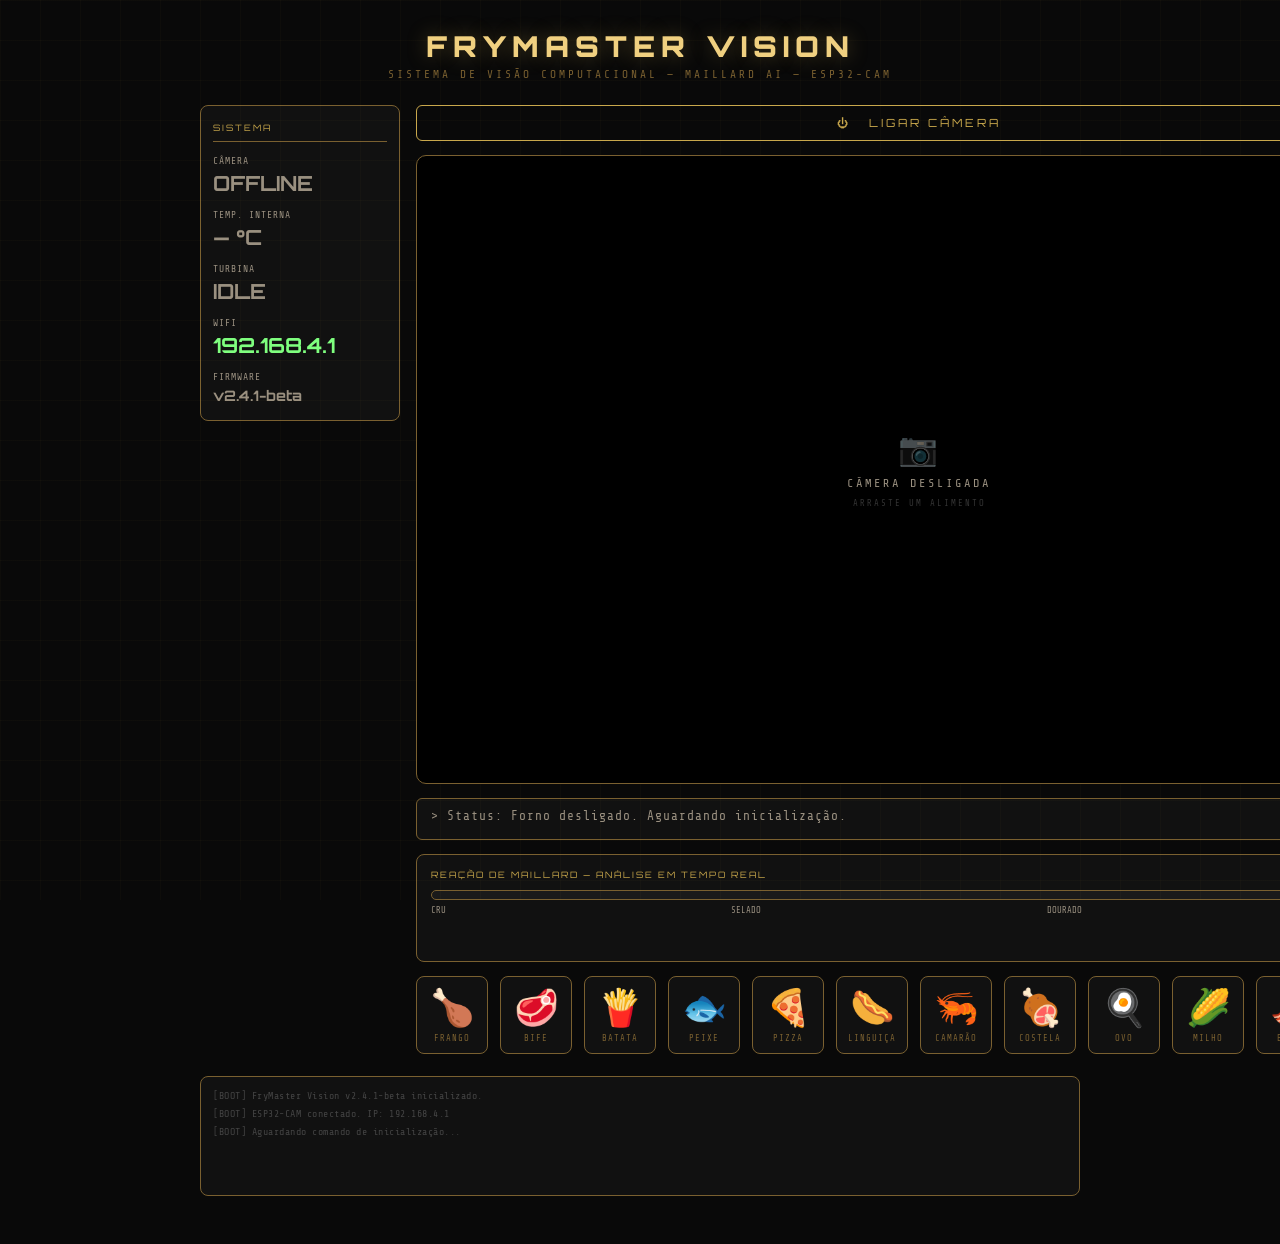
==== camera-ia/index.html @ 2f6c7a26 "First Commit" ====
<!DOCTYPE html>
<html lang="pt-BR">
<head>
  <meta charset="UTF-8">
  <meta name="viewport" content="width=device-width, initial-scale=1.0">
  <title>FryMaster Vision</title>
  <style>
    @import url('https://fonts.googleapis.com/css2?family=Share+Tech+Mono&family=Orbitron:wght@400;700;900&display=swap');

    :root {
      --black:     #090909;
      --black-2:   #111111;
      --black-3:   #1a1a1a;
      --gold:      #c9a84c;
      --gold-light:#f0d080;
      --gold-dim:  #7a6030;
      --white:     #f5f0e8;
      --white-dim: #9a9080;
      --glow:      rgba(201,168,76,0.35);
    }

    * { margin:0; padding:0; box-sizing:border-box; }

    body {
      background: var(--black);
      color: var(--white);
      font-family: 'Share Tech Mono', monospace;
      min-height: 100vh;
      display: flex;
      flex-direction: column;
      align-items: center;
      justify-content: flex-start;
      padding: 28px 20px 48px;
      overflow-y: auto;
      overflow-x: hidden;
    }

    /* subtle grid background */
    body::before {
      content:'';
      position:fixed; inset:0;
      background-image:
        linear-gradient(rgba(201,168,76,.03) 1px, transparent 1px),
        linear-gradient(90deg, rgba(201,168,76,.03) 1px, transparent 1px);
      background-size: 40px 40px;
      pointer-events:none;
    }

    /* ── HEADER ── */
    .header {
      text-align: center;
      margin-bottom: 24px;
    }
    .header h1 {
      font-family: 'Orbitron', sans-serif;
      font-size: 1.8rem;
      font-weight: 900;
      letter-spacing: 6px;
      color: var(--gold-light);
      text-shadow: 0 0 20px var(--glow);
    }
    .header p {
      font-size: .7rem;
      color: var(--gold-dim);
      letter-spacing: 3px;
      margin-top: 4px;
      text-transform: uppercase;
    }

    /* ── MAIN GRID ── */
    .dashboard {
      display: grid;
      grid-template-columns: 200px 1fr 200px;
      gap: 16px;
      width: 100%;
      max-width: 880px;
      align-items: start;
    }

    /* ── SIDE PANELS ── */
    .side-panel {
      background: var(--black-2);
      border: 1px solid var(--gold-dim);
      border-radius: 8px;
      padding: 16px 12px;
      display: flex;
      flex-direction: column;
      gap: 14px;
    }
    .panel-title {
      font-family: 'Orbitron', sans-serif;
      font-size: .55rem;
      letter-spacing: 2px;
      color: var(--gold);
      border-bottom: 1px solid var(--gold-dim);
      padding-bottom: 8px;
      text-transform: uppercase;
    }

    /* metric row */
    .metric {
      display: flex;
      flex-direction: column;
      gap: 4px;
    }
    .metric-label {
      font-size: .6rem;
      color: var(--white-dim);
      letter-spacing: 1px;
    }
    .metric-value {
      font-family: 'Orbitron', sans-serif;
      font-size: 1.3rem;
      font-weight: 700;
      color: var(--gold-light);
    }
    .metric-value.ok   { color: #7fff7f; }
    .metric-value.warn { color: var(--gold-light); }
    .metric-value.off  { color: var(--white-dim); }

    /* mini bar */
    .mini-bar-wrap {
      height: 4px;
      background: var(--black-3);
      border-radius: 2px;
      overflow: hidden;
    }
    .mini-bar {
      height: 100%;
      background: linear-gradient(90deg, var(--gold-dim), var(--gold-light));
      width: 0%;
      transition: width .5s ease;
    }

    /* ── CENTER COLUMN ── */
    .center-col {
      display: flex;
      flex-direction: column;
      gap: 14px;
    }

    /* Power button */
    #btn-power {
      font-family: 'Orbitron', sans-serif;
      font-size: .7rem;
      letter-spacing: 3px;
      padding: 10px 0;
      width: 100%;
      border: 1px solid var(--gold);
      background: transparent;
      color: var(--gold);
      border-radius: 6px;
      cursor: pointer;
      transition: .25s;
      text-transform: uppercase;
    }
    #btn-power:hover, #btn-power.on {
      background: var(--gold);
      color: var(--black);
      box-shadow: 0 0 18px var(--glow);
    }

    /* ── CAMERA ZONE ── */
    .camera-zone {
      width: 100%;
      aspect-ratio: 16/10;
      border: 1px solid var(--gold-dim);
      border-radius: 10px;
      position: relative;
      overflow: hidden;
      background: #000;
      cursor: default;
    }

    /* INTERIOR OVEN BG – pure CSS illustration */
    .oven-bg {
      position: absolute; inset: 0;
      background:
        /* warm glow from left lamp */
        radial-gradient(ellipse 30% 60% at 8% 50%, rgba(255,200,80,.18) 0%, transparent 70%),
        /* warm glow from right lamp */
        radial-gradient(ellipse 30% 60% at 92% 50%, rgba(255,200,80,.14) 0%, transparent 70%),
        /* ceiling glow */
        radial-gradient(ellipse 80% 40% at 50% 0%, rgba(180,140,60,.12) 0%, transparent 60%),
        /* main stainless gradient */
        linear-gradient(180deg,
          #2a2218 0%,
          #1e1a10 30%,
          #16130c 60%,
          #0e0c08 100%
        );
      opacity: 0;
      transition: opacity .6s ease;
    }
    .camera-zone.active .oven-bg { opacity: 1; }

    /* perforated back wall */
    .oven-wall {
      position: absolute; inset: 0;
      opacity: 0;
      transition: opacity .6s ease;
      background-image: radial-gradient(circle, rgba(201,168,76,.18) 1.5px, transparent 1.5px);
      background-size: 18px 18px;
      background-position: 9px 9px;
    }
    .camera-zone.active .oven-wall { opacity: 1; }

    /* side lamps */
    .lamp {
      position: absolute;
      top: 50%;
      transform: translateY(-50%);
      width: 14px;
      height: 50px;
      background: linear-gradient(180deg, #ffe070, #ffa020);
      border-radius: 3px;
      opacity: 0;
      transition: opacity .6s ease;
      box-shadow: 0 0 30px 10px rgba(255,180,40,.4);
    }
    .lamp.left  { left: 14px; }
    .lamp.right { right: 14px; }
    .camera-zone.active .lamp { opacity: 0.85; }

    /* ESP32-CAM module in top-right corner */
    .cam-module {
      position: absolute;
      top: 10px;
      right: 12px;
      width: 40px;
      height: 30px;
      background: linear-gradient(135deg, #888 0%, #ccc 40%, #999 100%);
      border-radius: 4px;
      opacity: 0;
      transition: opacity .6s ease;
      display: flex;
      align-items: center;
      justify-content: center;
      box-shadow: inset 0 1px 3px rgba(255,255,255,.3), 0 2px 8px rgba(0,0,0,.6);
    }
    .cam-module::before {
      /* camera lens */
      content:'';
      width: 14px; height: 14px;
      border-radius: 50%;
      background: radial-gradient(circle at 35% 35%, #2a2aff 0%, #000055 40%, #000 80%);
      box-shadow: 0 0 0 2px #555, 0 0 6px rgba(0,80,255,.5);
    }
    .cam-module::after {
      /* LED dot */
      content:'';
      position:absolute;
      top:4px; left:4px;
      width:4px; height:4px;
      border-radius:50%;
      background:#0f0;
      box-shadow: 0 0 4px #0f0;
      opacity: 0;
    }
    .camera-zone.active .cam-module { opacity: 1; }
    .camera-zone.active .cam-module::after { opacity: 1; animation: blink 1.4s ease-in-out infinite; }

    @keyframes blink { 0%,100%{opacity:1} 50%{opacity:.2} }

    /* food emoji dropped */
    .food-cooking {
      position: absolute;
      font-size: 64px;
      top: 50%; left: 50%;
      transform: translate(-50%, -50%);
      filter: drop-shadow(0 0 20px rgba(201,168,76,.6));
      animation: sizzle 2s ease-in-out infinite;
    }
    @keyframes sizzle {
      0%,100% { transform: translate(-50%,-50%) scale(1); }
      50%      { transform: translate(-50%,-52%) scale(1.04); }
    }

    /* scan line */
    .scan-line {
      position: absolute;
      width: 100%;
      height: 2px;
      background: linear-gradient(90deg, transparent, rgba(201,168,76,.7), transparent);
      top: 0;
      animation: scan 2.5s linear infinite;
      opacity: 0;
      transition: opacity .4s;
    }
    .camera-zone.active .scan-line { opacity: 1; }
    @keyframes scan { 0%{top:0} 100%{top:100%} }

    /* corner brackets */
    .corner { position:absolute; width:14px; height:14px; opacity:0; transition:opacity .4s; }
    .corner.tl { top:6px;    left:6px;   border-top:2px solid var(--gold); border-left:2px solid var(--gold); }
    .corner.tr { top:6px;    right:6px;  border-top:2px solid var(--gold); border-right:2px solid var(--gold); }
    .corner.bl { bottom:6px; left:6px;   border-bottom:2px solid var(--gold); border-left:2px solid var(--gold); }
    .corner.br { bottom:6px; right:6px;  border-bottom:2px solid var(--gold); border-right:2px solid var(--gold); }
    .camera-zone.active .corner { opacity:1; }

    /* OFF label */
    .cam-off-label {
      position:absolute; inset:0;
      display:flex; flex-direction:column;
      align-items:center; justify-content:center;
      gap:8px;
      color: var(--white-dim);
      font-size:.75rem;
      letter-spacing:3px;
      transition:opacity .4s;
    }
    .cam-off-label .icon { font-size:2rem; opacity:.4; }
    .camera-zone.active .cam-off-label { opacity:0; pointer-events:none; }

    /* drag-over highlight */
    .camera-zone.dragover { border-color: var(--gold-light); box-shadow: 0 0 20px var(--glow); }

    /* ── STATUS ── */
    .status-box {
      font-size: .8rem;
      letter-spacing: 1px;
      padding: 10px 14px;
      border: 1px solid var(--gold-dim);
      border-radius: 6px;
      background: var(--black-2);
      color: var(--white-dim);
      min-height: 42px;
      transition: color .3s;
    }

    /* ── MAILLARD BAR ── */
    .maillard-wrap {
      background: var(--black-2);
      border: 1px solid var(--gold-dim);
      border-radius: 8px;
      padding: 14px;
    }
    .maillard-title {
      font-family: 'Orbitron', sans-serif;
      font-size: .55rem;
      letter-spacing: 2px;
      color: var(--gold);
      margin-bottom: 10px;
      text-transform: uppercase;
    }
    .bar-track {
      height: 10px;
      background: var(--black-3);
      border-radius: 5px;
      overflow: hidden;
      border: 1px solid var(--gold-dim);
    }
    .bar-fill {
      height: 100%;
      width: 0%;
      border-radius: 5px;
      background: linear-gradient(90deg, #3a2a00, #c9a84c, #f0d080);
      transition: width .4s ease;
      box-shadow: 0 0 8px var(--glow);
    }
    .bar-labels {
      display: flex;
      justify-content: space-between;
      font-size: .55rem;
      color: var(--white-dim);
      margin-top: 5px;
    }
    .pct-display {
      text-align: right;
      font-family: 'Orbitron', sans-serif;
      font-size: 1.4rem;
      color: var(--gold-light);
      margin-top: 4px;
    }

    /* ── FOOD TRAY ── */
    .food-tray {
      display: flex;
      justify-content: flex-start;
      gap: 12px;
      overflow-x: auto;
      padding-bottom: 8px;
      scrollbar-width: thin;
      scrollbar-color: var(--gold-dim) var(--black-3);
    }
    .food-tray::-webkit-scrollbar { height: 4px; }
    .food-tray::-webkit-scrollbar-track { background: var(--black-3); }
    .food-tray::-webkit-scrollbar-thumb { background: var(--gold-dim); border-radius: 2px; }
    .food-item {
      font-size: 36px;
      cursor: grab;
      user-select: none;
      padding: 10px;
      border: 1px solid var(--gold-dim);
      border-radius: 8px;
      background: var(--black-2);
      transition: .2s;
      display: flex;
      flex-direction: column;
      align-items: center;
      gap: 4px;
      min-width: 72px;
      flex-shrink: 0;
    }
    .food-item:active { cursor: grabbing; }
    .food-item:hover {
      border-color: var(--gold);
      box-shadow: 0 0 12px var(--glow);
      transform: translateY(-3px);
    }
    .food-item span.tag {
      font-size: .55rem;
      color: var(--gold-dim);
      letter-spacing: 1px;
      text-transform: uppercase;
    }

    /* ── LOG ── */
    .log-box {
      background: var(--black-2);
      border: 1px solid var(--gold-dim);
      border-radius: 8px;
      padding: 12px;
      height: 120px;
      overflow-y: auto;
      display: flex;
      flex-direction: column;
      gap: 3px;
    }
    .log-box::-webkit-scrollbar { width:4px; }
    .log-box::-webkit-scrollbar-track { background: var(--black-3); }
    .log-box::-webkit-scrollbar-thumb { background: var(--gold-dim); border-radius:2px; }
    .log-line {
      font-size: .62rem;
      color: var(--white-dim);
      letter-spacing: .5px;
      line-height: 1.5;
    }
    .log-line.gold { color: var(--gold); }
    .log-line.green { color: #7fff7f; }
    .log-line.dim   { color: #444; }
  </style>
</head>
<body>

  <!-- HEADER -->
  <div class="header">
    <h1>FRYMASTER VISION</h1>
    <p>Sistema de Visão Computacional &mdash; Maillard AI &mdash; ESP32-CAM</p>
  </div>

  <!-- DASHBOARD -->
  <div class="dashboard">

    <!-- LEFT PANEL -->
    <div class="side-panel">
      <div class="panel-title">Sistema</div>

      <div class="metric">
        <div class="metric-label">CÂMERA</div>
        <div class="metric-value off" id="m-cam">OFFLINE</div>
      </div>

      <div class="metric">
        <div class="metric-label">TEMP. INTERNA</div>
        <div class="metric-value off" id="m-temp">— °C</div>
      </div>

      <div class="metric">
        <div class="metric-label">TURBINA</div>
        <div class="metric-value off" id="m-turb">IDLE</div>
      </div>

      <div class="metric">
        <div class="metric-label">WIFI</div>
        <div class="metric-value ok">192.168.4.1</div>
      </div>

      <div class="metric">
        <div class="metric-label">FIRMWARE</div>
        <div class="metric-value" style="font-size:.9rem;color:var(--white-dim);">v2.4.1-beta</div>
      </div>
    </div>

    <!-- CENTER -->
    <div class="center-col">

      <button id="btn-power">⏻ &nbsp; LIGAR CÂMERA</button>

      <!-- CAMERA ZONE -->
      <div class="camera-zone" id="camera-zone">
        <!-- oven interior layers -->
        <div class="oven-bg"></div>
        <div class="oven-wall"></div>
        <div class="lamp left"></div>
        <div class="lamp right"></div>
        <div class="cam-module"></div>

        <!-- corners -->
        <div class="corner tl"></div>
        <div class="corner tr"></div>
        <div class="corner bl"></div>
        <div class="corner br"></div>

        <div class="scan-line"></div>

        <div class="cam-off-label">
          <span class="icon">📷</span>
          <span>CÂMERA DESLIGADA</span>
          <span style="font-size:.55rem;color:#333;letter-spacing:2px;">ARRASTE UM ALIMENTO</span>
        </div>
      </div>

      <!-- STATUS -->
      <div class="status-box" id="status-box">
        &gt; Status: Forno desligado. Aguardando inicialização.
      </div>

      <!-- MAILLARD BAR -->
      <div class="maillard-wrap">
        <div class="maillard-title">Reação de Maillard — Análise em Tempo Real</div>
        <div class="bar-track"><div class="bar-fill" id="bar-fill"></div></div>
        <div class="bar-labels">
          <span>CRU</span><span>SELADO</span><span>DOURADO</span><span>PERFEITO</span>
        </div>
        <div class="pct-display"><span id="pct-val">0</span>%</div>
      </div>

      <!-- FOOD TRAY -->
      <div class="food-tray">
        <div class="food-item" draggable="true" data-name="Frango" data-time="8">
          🍗<span class="tag">Frango</span>
        </div>
        <div class="food-item" draggable="true" data-name="Bife" data-time="10">
          🥩<span class="tag">Bife</span>
        </div>
        <div class="food-item" draggable="true" data-name="Batata Frita" data-time="6">
          🍟<span class="tag">Batata</span>
        </div>
        <div class="food-item" draggable="true" data-name="Peixe" data-time="7">
          🐟<span class="tag">Peixe</span>
        </div>
        <div class="food-item" draggable="true" data-name="Pizza" data-time="5">
          🍕<span class="tag">Pizza</span>
        </div>
        <div class="food-item" draggable="true" data-name="Linguiça" data-time="9">
          🌭<span class="tag">Linguiça</span>
        </div>
        <div class="food-item" draggable="true" data-name="Camarão" data-time="5">
          🦐<span class="tag">Camarão</span>
        </div>
        <div class="food-item" draggable="true" data-name="Costela" data-time="12">
          🍖<span class="tag">Costela</span>
        </div>
        <div class="food-item" draggable="true" data-name="Ovo" data-time="4">
          🍳<span class="tag">Ovo</span>
        </div>
        <div class="food-item" draggable="true" data-name="Milho" data-time="7">
          🌽<span class="tag">Milho</span>
        </div>
        <div class="food-item" draggable="true" data-name="Bacon" data-time="5">
          🥓<span class="tag">Bacon</span>
        </div>
        <div class="food-item" draggable="true" data-name="Hambúrguer" data-time="8">
          🍔<span class="tag">Hambúrguer</span>
        </div>
      </div>

    </div>

    <!-- RIGHT PANEL -->
    <div class="side-panel">
      <div class="panel-title">Análise IA</div>

      <div class="metric">
        <div class="metric-label">ALIMENTO</div>
        <div class="metric-value off" id="m-food">—</div>
      </div>

      <div class="metric">
        <div class="metric-label">CONFIANÇA</div>
        <div class="metric-value off" id="m-conf">—</div>
        <div class="mini-bar-wrap"><div class="mini-bar" id="conf-bar"></div></div>
      </div>

      <div class="metric">
        <div class="metric-label">COR SUPERFICIAL</div>
        <div class="metric-value off" id="m-cor">—</div>
      </div>

      <div class="metric">
        <div class="metric-label">TEMPO RESTANTE</div>
        <div class="metric-value off" id="m-time">—</div>
      </div>

      <div class="metric">
        <div class="metric-label">FRAME RATE</div>
        <div class="metric-value off" id="m-fps">— FPS</div>
      </div>
    </div>

  </div>

  <!-- LOG -->
  <div style="width:100%;max-width:880px;margin-top:14px;">
    <div class="log-box" id="log-box">
      <div class="log-line dim">[BOOT] FryMaster Vision v2.4.1-beta inicializado.</div>
      <div class="log-line dim">[BOOT] ESP32-CAM conectado. IP: 192.168.4.1</div>
      <div class="log-line dim">[BOOT] Aguardando comando de inicialização...</div>
    </div>
  </div>

  <script>
    /* ── ELEMENTS ── */
    const btnPower   = document.getElementById('btn-power');
    const cameraZone = document.getElementById('camera-zone');
    const statusBox  = document.getElementById('status-box');
    const barFill    = document.getElementById('bar-fill');
    const pctVal     = document.getElementById('pct-val');
    const logBox     = document.getElementById('log-box');

    const mCam  = document.getElementById('m-cam');
    const mTemp = document.getElementById('m-temp');
    const mTurb = document.getElementById('m-turb');
    const mFood = document.getElementById('m-food');
    const mConf = document.getElementById('m-conf');
    const mCor  = document.getElementById('m-cor');
    const mTime = document.getElementById('m-time');
    const mFps  = document.getElementById('m-fps');
    const confBar = document.getElementById('conf-bar');

    /* ── STATE ── */
    let cameraOn = false;
    let cooking  = false;
    let cookTimer = null;
    let fpsInterval = null;

    /* ── LOG HELPER ── */
    function log(msg, cls = '') {
      const d = new Date();
      const ts = d.toTimeString().slice(0,8);
      const el = document.createElement('div');
      el.className = 'log-line ' + cls;
      el.textContent = `[${ts}] ${msg}`;
      logBox.appendChild(el);
      logBox.scrollTop = logBox.scrollHeight;
    }

    /* ── POWER ── */
    btnPower.addEventListener('click', () => {
      cameraOn = !cameraOn;

      if (cameraOn) {
        btnPower.textContent = '⏻   DESLIGAR CÂMERA';
        btnPower.classList.add('on');
        cameraZone.classList.add('active');

        statusBox.style.color = '#c9a84c';
        statusBox.textContent = '> Câmera inicializada. Arraste um alimento para a área de visão.';

        // Metrics
        mCam.textContent = 'ONLINE'; mCam.className = 'metric-value ok';
        mTemp.textContent = '-- °C'; mTemp.className = 'metric-value warn';
        mTurb.textContent = 'STANDBY'; mTurb.className = 'metric-value warn';
        mFps.textContent  = '30 FPS'; mFps.className  = 'metric-value ok';

        // Simulate temp rising
        let t = 22;
        const tempRise = setInterval(() => {
          t += Math.round(Math.random()*12 + 5);
          if (t >= 200) { t = 200; clearInterval(tempRise); }
          mTemp.textContent = t + ' °C';
        }, 400);

        // fps flicker
        fpsInterval = setInterval(() => {
          mFps.textContent = (28 + Math.floor(Math.random()*4)) + ' FPS';
        }, 800);

        log('Câmera LIGADA. Inicializando sensor de imagem...', 'gold');
        log('Turbina em standby. Aguardando alimento.', '');

      } else {
        resetAll();
        log('Sistema desligado pelo usuário.', 'dim');
      }
    });

    /* ── RESET ── */
    function resetAll() {
      if (cookTimer) { clearInterval(cookTimer); cookTimer = null; }
      if (fpsInterval) { clearInterval(fpsInterval); fpsInterval = null; }
      cooking = false;

      cameraOn = false;
      btnPower.textContent = '⏻   LIGAR CÂMERA';
      btnPower.classList.remove('on');
      cameraZone.classList.remove('active');

      // strip any cooking emoji but preserve inner structure elements
      const foodEl = cameraZone.querySelector('.food-cooking');
      if (foodEl) foodEl.remove();

      statusBox.style.color = '#9a9080';
      statusBox.textContent = '> Status: Forno desligado. Aguardando inicialização.';

      barFill.style.width = '0%';
      pctVal.textContent = '0';

      [mCam,mTemp,mTurb,mFood,mConf,mCor,mTime,mFps].forEach(el => {
        el.className = 'metric-value off';
      });
      mCam.textContent  = 'OFFLINE';
      mTemp.textContent = '— °C';
      mTurb.textContent = 'IDLE';
      mFood.textContent = '—';
      mConf.textContent = '—';
      mCor.textContent  = '—';
      mTime.textContent = '—';
      mFps.textContent  = '— FPS';
      confBar.style.width = '0%';
    }

    /* ── DRAG ── */
    document.querySelectorAll('.food-item').forEach(item => {
      item.addEventListener('dragstart', e => {
        e.dataTransfer.setData('foodName',  item.dataset.name);
        e.dataTransfer.setData('foodEmoji', item.textContent.trim().slice(0,2));
        e.dataTransfer.setData('foodTime',  item.dataset.time);
      });
    });

    cameraZone.addEventListener('dragover', e => {
      e.preventDefault();
      if (cameraOn) cameraZone.classList.add('dragover');
    });

    cameraZone.addEventListener('dragleave', () => {
      cameraZone.classList.remove('dragover');
    });

    cameraZone.addEventListener('drop', e => {
      e.preventDefault();
      cameraZone.classList.remove('dragover');

      if (!cameraOn) { log('ERRO: Câmera desligada.', ''); return; }
      if (cooking)   { log('AVISO: Cozimento já em andamento.', 'gold'); return; }

      const nome  = e.dataTransfer.getData('foodName');
      const emoji = e.dataTransfer.getData('foodEmoji');
      const tempo = parseInt(e.dataTransfer.getData('foodTime')) || 8;

      iniciarCozimento(nome, emoji, tempo);
    });

    /* ── COZIMENTO ── */
    function iniciarCozimento(nome, emoji, tempoTotal) {
      cooking = true;

      // Show emoji over oven bg
      const oldFood = cameraZone.querySelector('.food-cooking');
      if (oldFood) oldFood.remove();
      const foodEl = document.createElement('span');
      foodEl.className = 'food-cooking';
      foodEl.textContent = emoji;
      cameraZone.appendChild(foodEl);

      // Metrics
      const confianca = 92 + Math.floor(Math.random()*7);
      mFood.textContent = nome; mFood.className = 'metric-value warn';
      mConf.textContent = confianca + '%'; mConf.className = 'metric-value warn';
      confBar.style.width = confianca + '%';
      mTurb.textContent = 'MÁXIMA'; mTurb.className = 'metric-value ok';
      mCor.textContent  = 'CRU'; mCor.className = 'metric-value';
      mTime.textContent = tempoTotal + 's'; mTime.className = 'metric-value warn';

      statusBox.style.color = '#f0d080';
      statusBox.textContent = `> [IA] ${nome} detectado (${confianca}% conf.). Iniciando análise de Maillard...`;

      log(`Alimento identificado: ${nome} — confiança ${confianca}%`, 'gold');
      log(`Turbina: MÁXIMA. Iniciando cozimento por ${tempoTotal}s.`, '');

      let tick = 0;

      const STAGES = [
        { pct: 20,  cor: 'CRU',      label: 'Superfície fria. Sem reação detectada.' },
        { pct: 45,  cor: 'AQUECENDO', label: 'Temperatura superficial subindo. Início de desidratação.' },
        { pct: 65,  cor: 'SELADO',   label: 'Selagem ativa. Compostos de Maillard se formando.' },
        { pct: 82,  cor: 'DOURADO',  label: 'Douramento avançado. Polímeros de cor intensificando.' },
        { pct: 95,  cor: 'PERFEITO', label: 'Maillard máximo. Ponto de parada iminente.' },
        { pct: 100, cor: '✅ PONTO', label: `${nome} pronto! Maillard perfeito atingido.` },
      ];

      cookTimer = setInterval(() => {
        tick++;
        const pct = Math.round((tick / tempoTotal) * 100);
        barFill.style.width = pct + '%';
        pctVal.textContent = pct;

        const restante = tempoTotal - tick;
        mTime.textContent = restante + 's';

        // find stage
        const stage = STAGES.find(s => pct <= s.pct) || STAGES[STAGES.length - 1];
        mCor.textContent = stage.cor;

        // color transitions
        if (pct < 30)       barFill.style.background = 'linear-gradient(90deg,#3a2a00,#8a6020)';
        else if (pct < 60)  barFill.style.background = 'linear-gradient(90deg,#3a2a00,#c9a84c)';
        else if (pct < 85)  barFill.style.background = 'linear-gradient(90deg,#8a6020,#f0d080)';
        else                barFill.style.background = 'linear-gradient(90deg,#c9a84c,#fff8dc)';

        statusBox.textContent = `> [MAILLARD ${pct}%] ${stage.label}`;

        // log at stage triggers
        if ([20,45,65,82,95,100].includes(pct)) {
          log(`Maillard ${pct}% — ${stage.label}`, pct === 100 ? 'green' : 'gold');
        }

        if (tick >= tempoTotal) {
          clearInterval(cookTimer);
          cooking = false;

          statusBox.style.color = '#7fff7f';
          statusBox.textContent = `> ✅ ${nome} pronto! Desligando turbina. Maillard perfeito.`;
          mTurb.textContent = 'DESLIGADA'; mTurb.className = 'metric-value ok';
          mTime.textContent = '0s';
          pctVal.textContent = '100';

          log('Turbina desligada. Aguardando próximo alimento.', 'green');
        }

      }, 1000);
    }
  </script>

</body>
</html>
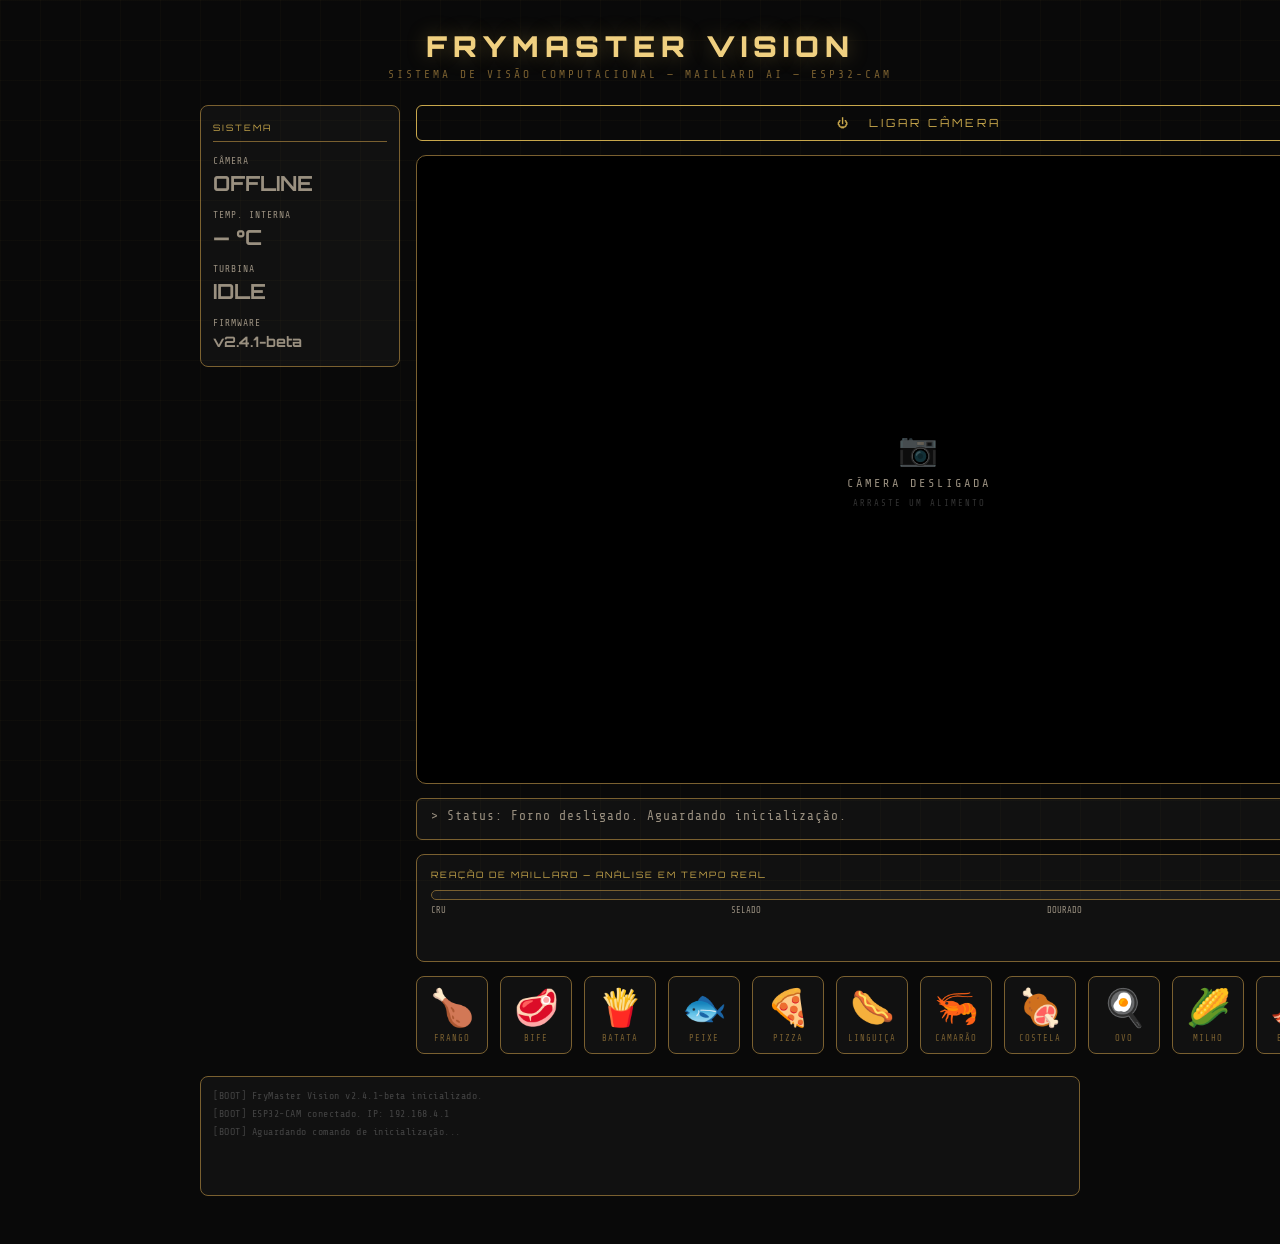
==== commit bc596b57: "fix: remove const fps" ====
--- a/camera-ia/index.html
+++ b/camera-ia/index.html
@@ -4,445 +4,9 @@
   <meta charset="UTF-8">
   <meta name="viewport" content="width=device-width, initial-scale=1.0">
   <title>FryMaster Vision</title>
-  <style>
-    @import url('https://fonts.googleapis.com/css2?family=Share+Tech+Mono&family=Orbitron:wght@400;700;900&display=swap');
-
-    :root {
-      --black:     #090909;
-      --black-2:   #111111;
-      --black-3:   #1a1a1a;
-      --gold:      #c9a84c;
-      --gold-light:#f0d080;
-      --gold-dim:  #7a6030;
-      --white:     #f5f0e8;
-      --white-dim: #9a9080;
-      --glow:      rgba(201,168,76,0.35);
-    }
-
-    * { margin:0; padding:0; box-sizing:border-box; }
-
-    body {
-      background: var(--black);
-      color: var(--white);
-      font-family: 'Share Tech Mono', monospace;
-      min-height: 100vh;
-      display: flex;
-      flex-direction: column;
-      align-items: center;
-      justify-content: flex-start;
-      padding: 28px 20px 48px;
-      overflow-y: auto;
-      overflow-x: hidden;
-    }
-
-    /* subtle grid background */
-    body::before {
-      content:'';
-      position:fixed; inset:0;
-      background-image:
-        linear-gradient(rgba(201,168,76,.03) 1px, transparent 1px),
-        linear-gradient(90deg, rgba(201,168,76,.03) 1px, transparent 1px);
-      background-size: 40px 40px;
-      pointer-events:none;
-    }
-
-    /* ── HEADER ── */
-    .header {
-      text-align: center;
-      margin-bottom: 24px;
-    }
-    .header h1 {
-      font-family: 'Orbitron', sans-serif;
-      font-size: 1.8rem;
-      font-weight: 900;
-      letter-spacing: 6px;
-      color: var(--gold-light);
-      text-shadow: 0 0 20px var(--glow);
-    }
-    .header p {
-      font-size: .7rem;
-      color: var(--gold-dim);
-      letter-spacing: 3px;
-      margin-top: 4px;
-      text-transform: uppercase;
-    }
-
-    /* ── MAIN GRID ── */
-    .dashboard {
-      display: grid;
-      grid-template-columns: 200px 1fr 200px;
-      gap: 16px;
-      width: 100%;
-      max-width: 880px;
-      align-items: start;
-    }
-
-    /* ── SIDE PANELS ── */
-    .side-panel {
-      background: var(--black-2);
-      border: 1px solid var(--gold-dim);
-      border-radius: 8px;
-      padding: 16px 12px;
-      display: flex;
-      flex-direction: column;
-      gap: 14px;
-    }
-    .panel-title {
-      font-family: 'Orbitron', sans-serif;
-      font-size: .55rem;
-      letter-spacing: 2px;
-      color: var(--gold);
-      border-bottom: 1px solid var(--gold-dim);
-      padding-bottom: 8px;
-      text-transform: uppercase;
-    }
-
-    /* metric row */
-    .metric {
-      display: flex;
-      flex-direction: column;
-      gap: 4px;
-    }
-    .metric-label {
-      font-size: .6rem;
-      color: var(--white-dim);
-      letter-spacing: 1px;
-    }
-    .metric-value {
-      font-family: 'Orbitron', sans-serif;
-      font-size: 1.3rem;
-      font-weight: 700;
-      color: var(--gold-light);
-    }
-    .metric-value.ok   { color: #7fff7f; }
-    .metric-value.warn { color: var(--gold-light); }
-    .metric-value.off  { color: var(--white-dim); }
-
-    /* mini bar */
-    .mini-bar-wrap {
-      height: 4px;
-      background: var(--black-3);
-      border-radius: 2px;
-      overflow: hidden;
-    }
-    .mini-bar {
-      height: 100%;
-      background: linear-gradient(90deg, var(--gold-dim), var(--gold-light));
-      width: 0%;
-      transition: width .5s ease;
-    }
-
-    /* ── CENTER COLUMN ── */
-    .center-col {
-      display: flex;
-      flex-direction: column;
-      gap: 14px;
-    }
-
-    /* Power button */
-    #btn-power {
-      font-family: 'Orbitron', sans-serif;
-      font-size: .7rem;
-      letter-spacing: 3px;
-      padding: 10px 0;
-      width: 100%;
-      border: 1px solid var(--gold);
-      background: transparent;
-      color: var(--gold);
-      border-radius: 6px;
-      cursor: pointer;
-      transition: .25s;
-      text-transform: uppercase;
-    }
-    #btn-power:hover, #btn-power.on {
-      background: var(--gold);
-      color: var(--black);
-      box-shadow: 0 0 18px var(--glow);
-    }
-
-    /* ── CAMERA ZONE ── */
-    .camera-zone {
-      width: 100%;
-      aspect-ratio: 16/10;
-      border: 1px solid var(--gold-dim);
-      border-radius: 10px;
-      position: relative;
-      overflow: hidden;
-      background: #000;
-      cursor: default;
-    }
-
-    /* INTERIOR OVEN BG – pure CSS illustration */
-    .oven-bg {
-      position: absolute; inset: 0;
-      background:
-        /* warm glow from left lamp */
-        radial-gradient(ellipse 30% 60% at 8% 50%, rgba(255,200,80,.18) 0%, transparent 70%),
-        /* warm glow from right lamp */
-        radial-gradient(ellipse 30% 60% at 92% 50%, rgba(255,200,80,.14) 0%, transparent 70%),
-        /* ceiling glow */
-        radial-gradient(ellipse 80% 40% at 50% 0%, rgba(180,140,60,.12) 0%, transparent 60%),
-        /* main stainless gradient */
-        linear-gradient(180deg,
-          #2a2218 0%,
-          #1e1a10 30%,
-          #16130c 60%,
-          #0e0c08 100%
-        );
-      opacity: 0;
-      transition: opacity .6s ease;
-    }
-    .camera-zone.active .oven-bg { opacity: 1; }
-
-    /* perforated back wall */
-    .oven-wall {
-      position: absolute; inset: 0;
-      opacity: 0;
-      transition: opacity .6s ease;
-      background-image: radial-gradient(circle, rgba(201,168,76,.18) 1.5px, transparent 1.5px);
-      background-size: 18px 18px;
-      background-position: 9px 9px;
-    }
-    .camera-zone.active .oven-wall { opacity: 1; }
-
-    /* side lamps */
-    .lamp {
-      position: absolute;
-      top: 50%;
-      transform: translateY(-50%);
-      width: 14px;
-      height: 50px;
-      background: linear-gradient(180deg, #ffe070, #ffa020);
-      border-radius: 3px;
-      opacity: 0;
-      transition: opacity .6s ease;
-      box-shadow: 0 0 30px 10px rgba(255,180,40,.4);
-    }
-    .lamp.left  { left: 14px; }
-    .lamp.right { right: 14px; }
-    .camera-zone.active .lamp { opacity: 0.85; }
-
-    /* ESP32-CAM module in top-right corner */
-    .cam-module {
-      position: absolute;
-      top: 10px;
-      right: 12px;
-      width: 40px;
-      height: 30px;
-      background: linear-gradient(135deg, #888 0%, #ccc 40%, #999 100%);
-      border-radius: 4px;
-      opacity: 0;
-      transition: opacity .6s ease;
-      display: flex;
-      align-items: center;
-      justify-content: center;
-      box-shadow: inset 0 1px 3px rgba(255,255,255,.3), 0 2px 8px rgba(0,0,0,.6);
-    }
-    .cam-module::before {
-      /* camera lens */
-      content:'';
-      width: 14px; height: 14px;
-      border-radius: 50%;
-      background: radial-gradient(circle at 35% 35%, #2a2aff 0%, #000055 40%, #000 80%);
-      box-shadow: 0 0 0 2px #555, 0 0 6px rgba(0,80,255,.5);
-    }
-    .cam-module::after {
-      /* LED dot */
-      content:'';
-      position:absolute;
-      top:4px; left:4px;
-      width:4px; height:4px;
-      border-radius:50%;
-      background:#0f0;
-      box-shadow: 0 0 4px #0f0;
-      opacity: 0;
-    }
-    .camera-zone.active .cam-module { opacity: 1; }
-    .camera-zone.active .cam-module::after { opacity: 1; animation: blink 1.4s ease-in-out infinite; }
-
-    @keyframes blink { 0%,100%{opacity:1} 50%{opacity:.2} }
-
-    /* food emoji dropped */
-    .food-cooking {
-      position: absolute;
-      font-size: 64px;
-      top: 50%; left: 50%;
-      transform: translate(-50%, -50%);
-      filter: drop-shadow(0 0 20px rgba(201,168,76,.6));
-      animation: sizzle 2s ease-in-out infinite;
-    }
-    @keyframes sizzle {
-      0%,100% { transform: translate(-50%,-50%) scale(1); }
-      50%      { transform: translate(-50%,-52%) scale(1.04); }
-    }
-
-    /* scan line */
-    .scan-line {
-      position: absolute;
-      width: 100%;
-      height: 2px;
-      background: linear-gradient(90deg, transparent, rgba(201,168,76,.7), transparent);
-      top: 0;
-      animation: scan 2.5s linear infinite;
-      opacity: 0;
-      transition: opacity .4s;
-    }
-    .camera-zone.active .scan-line { opacity: 1; }
-    @keyframes scan { 0%{top:0} 100%{top:100%} }
-
-    /* corner brackets */
-    .corner { position:absolute; width:14px; height:14px; opacity:0; transition:opacity .4s; }
-    .corner.tl { top:6px;    left:6px;   border-top:2px solid var(--gold); border-left:2px solid var(--gold); }
-    .corner.tr { top:6px;    right:6px;  border-top:2px solid var(--gold); border-right:2px solid var(--gold); }
-    .corner.bl { bottom:6px; left:6px;   border-bottom:2px solid var(--gold); border-left:2px solid var(--gold); }
-    .corner.br { bottom:6px; right:6px;  border-bottom:2px solid var(--gold); border-right:2px solid var(--gold); }
-    .camera-zone.active .corner { opacity:1; }
-
-    /* OFF label */
-    .cam-off-label {
-      position:absolute; inset:0;
-      display:flex; flex-direction:column;
-      align-items:center; justify-content:center;
-      gap:8px;
-      color: var(--white-dim);
-      font-size:.75rem;
-      letter-spacing:3px;
-      transition:opacity .4s;
-    }
-    .cam-off-label .icon { font-size:2rem; opacity:.4; }
-    .camera-zone.active .cam-off-label { opacity:0; pointer-events:none; }
-
-    /* drag-over highlight */
-    .camera-zone.dragover { border-color: var(--gold-light); box-shadow: 0 0 20px var(--glow); }
-
-    /* ── STATUS ── */
-    .status-box {
-      font-size: .8rem;
-      letter-spacing: 1px;
-      padding: 10px 14px;
-      border: 1px solid var(--gold-dim);
-      border-radius: 6px;
-      background: var(--black-2);
-      color: var(--white-dim);
-      min-height: 42px;
-      transition: color .3s;
-    }
-
-    /* ── MAILLARD BAR ── */
-    .maillard-wrap {
-      background: var(--black-2);
-      border: 1px solid var(--gold-dim);
-      border-radius: 8px;
-      padding: 14px;
-    }
-    .maillard-title {
-      font-family: 'Orbitron', sans-serif;
-      font-size: .55rem;
-      letter-spacing: 2px;
-      color: var(--gold);
-      margin-bottom: 10px;
-      text-transform: uppercase;
-    }
-    .bar-track {
-      height: 10px;
-      background: var(--black-3);
-      border-radius: 5px;
-      overflow: hidden;
-      border: 1px solid var(--gold-dim);
-    }
-    .bar-fill {
-      height: 100%;
-      width: 0%;
-      border-radius: 5px;
-      background: linear-gradient(90deg, #3a2a00, #c9a84c, #f0d080);
-      transition: width .4s ease;
-      box-shadow: 0 0 8px var(--glow);
-    }
-    .bar-labels {
-      display: flex;
-      justify-content: space-between;
-      font-size: .55rem;
-      color: var(--white-dim);
-      margin-top: 5px;
-    }
-    .pct-display {
-      text-align: right;
-      font-family: 'Orbitron', sans-serif;
-      font-size: 1.4rem;
-      color: var(--gold-light);
-      margin-top: 4px;
-    }
-
-    /* ── FOOD TRAY ── */
-    .food-tray {
-      display: flex;
-      justify-content: flex-start;
-      gap: 12px;
-      overflow-x: auto;
-      padding-bottom: 8px;
-      scrollbar-width: thin;
-      scrollbar-color: var(--gold-dim) var(--black-3);
-    }
-    .food-tray::-webkit-scrollbar { height: 4px; }
-    .food-tray::-webkit-scrollbar-track { background: var(--black-3); }
-    .food-tray::-webkit-scrollbar-thumb { background: var(--gold-dim); border-radius: 2px; }
-    .food-item {
-      font-size: 36px;
-      cursor: grab;
-      user-select: none;
-      padding: 10px;
-      border: 1px solid var(--gold-dim);
-      border-radius: 8px;
-      background: var(--black-2);
-      transition: .2s;
-      display: flex;
-      flex-direction: column;
-      align-items: center;
-      gap: 4px;
-      min-width: 72px;
-      flex-shrink: 0;
-    }
-    .food-item:active { cursor: grabbing; }
-    .food-item:hover {
-      border-color: var(--gold);
-      box-shadow: 0 0 12px var(--glow);
-      transform: translateY(-3px);
-    }
-    .food-item span.tag {
-      font-size: .55rem;
-      color: var(--gold-dim);
-      letter-spacing: 1px;
-      text-transform: uppercase;
-    }
-
-    /* ── LOG ── */
-    .log-box {
-      background: var(--black-2);
-      border: 1px solid var(--gold-dim);
-      border-radius: 8px;
-      padding: 12px;
-      height: 120px;
-      overflow-y: auto;
-      display: flex;
-      flex-direction: column;
-      gap: 3px;
-    }
-    .log-box::-webkit-scrollbar { width:4px; }
-    .log-box::-webkit-scrollbar-track { background: var(--black-3); }
-    .log-box::-webkit-scrollbar-thumb { background: var(--gold-dim); border-radius:2px; }
-    .log-line {
-      font-size: .62rem;
-      color: var(--white-dim);
-      letter-spacing: .5px;
-      line-height: 1.5;
-    }
-    .log-line.gold { color: var(--gold); }
-    .log-line.green { color: #7fff7f; }
-    .log-line.dim   { color: #444; }
-  </style>
+  <link rel="stylesheet" href="style.css">
 </head>
 <body>
-
   <!-- HEADER -->
   <div class="header">
     <h1>FRYMASTER VISION</h1>
@@ -469,11 +33,6 @@
       <div class="metric">
         <div class="metric-label">TURBINA</div>
         <div class="metric-value off" id="m-turb">IDLE</div>
-      </div>
-
-      <div class="metric">
-        <div class="metric-label">WIFI</div>
-        <div class="metric-value ok">192.168.4.1</div>
       </div>
 
       <div class="metric">
@@ -592,11 +151,6 @@
         <div class="metric-label">TEMPO RESTANTE</div>
         <div class="metric-value off" id="m-time">—</div>
       </div>
-
-      <div class="metric">
-        <div class="metric-label">FRAME RATE</div>
-        <div class="metric-value off" id="m-fps">— FPS</div>
-      </div>
     </div>
 
   </div>
@@ -610,229 +164,6 @@
     </div>
   </div>
 
-  <script>
-    /* ── ELEMENTS ── */
-    const btnPower   = document.getElementById('btn-power');
-    const cameraZone = document.getElementById('camera-zone');
-    const statusBox  = document.getElementById('status-box');
-    const barFill    = document.getElementById('bar-fill');
-    const pctVal     = document.getElementById('pct-val');
-    const logBox     = document.getElementById('log-box');
-
-    const mCam  = document.getElementById('m-cam');
-    const mTemp = document.getElementById('m-temp');
-    const mTurb = document.getElementById('m-turb');
-    const mFood = document.getElementById('m-food');
-    const mConf = document.getElementById('m-conf');
-    const mCor  = document.getElementById('m-cor');
-    const mTime = document.getElementById('m-time');
-    const mFps  = document.getElementById('m-fps');
-    const confBar = document.getElementById('conf-bar');
-
-    /* ── STATE ── */
-    let cameraOn = false;
-    let cooking  = false;
-    let cookTimer = null;
-    let fpsInterval = null;
-
-    /* ── LOG HELPER ── */
-    function log(msg, cls = '') {
-      const d = new Date();
-      const ts = d.toTimeString().slice(0,8);
-      const el = document.createElement('div');
-      el.className = 'log-line ' + cls;
-      el.textContent = `[${ts}] ${msg}`;
-      logBox.appendChild(el);
-      logBox.scrollTop = logBox.scrollHeight;
-    }
-
-    /* ── POWER ── */
-    btnPower.addEventListener('click', () => {
-      cameraOn = !cameraOn;
-
-      if (cameraOn) {
-        btnPower.textContent = '⏻   DESLIGAR CÂMERA';
-        btnPower.classList.add('on');
-        cameraZone.classList.add('active');
-
-        statusBox.style.color = '#c9a84c';
-        statusBox.textContent = '> Câmera inicializada. Arraste um alimento para a área de visão.';
-
-        // Metrics
-        mCam.textContent = 'ONLINE'; mCam.className = 'metric-value ok';
-        mTemp.textContent = '-- °C'; mTemp.className = 'metric-value warn';
-        mTurb.textContent = 'STANDBY'; mTurb.className = 'metric-value warn';
-        mFps.textContent  = '30 FPS'; mFps.className  = 'metric-value ok';
-
-        // Simulate temp rising
-        let t = 22;
-        const tempRise = setInterval(() => {
-          t += Math.round(Math.random()*12 + 5);
-          if (t >= 200) { t = 200; clearInterval(tempRise); }
-          mTemp.textContent = t + ' °C';
-        }, 400);
-
-        // fps flicker
-        fpsInterval = setInterval(() => {
-          mFps.textContent = (28 + Math.floor(Math.random()*4)) + ' FPS';
-        }, 800);
-
-        log('Câmera LIGADA. Inicializando sensor de imagem...', 'gold');
-        log('Turbina em standby. Aguardando alimento.', '');
-
-      } else {
-        resetAll();
-        log('Sistema desligado pelo usuário.', 'dim');
-      }
-    });
-
-    /* ── RESET ── */
-    function resetAll() {
-      if (cookTimer) { clearInterval(cookTimer); cookTimer = null; }
-      if (fpsInterval) { clearInterval(fpsInterval); fpsInterval = null; }
-      cooking = false;
-
-      cameraOn = false;
-      btnPower.textContent = '⏻   LIGAR CÂMERA';
-      btnPower.classList.remove('on');
-      cameraZone.classList.remove('active');
-
-      // strip any cooking emoji but preserve inner structure elements
-      const foodEl = cameraZone.querySelector('.food-cooking');
-      if (foodEl) foodEl.remove();
-
-      statusBox.style.color = '#9a9080';
-      statusBox.textContent = '> Status: Forno desligado. Aguardando inicialização.';
-
-      barFill.style.width = '0%';
-      pctVal.textContent = '0';
-
-      [mCam,mTemp,mTurb,mFood,mConf,mCor,mTime,mFps].forEach(el => {
-        el.className = 'metric-value off';
-      });
-      mCam.textContent  = 'OFFLINE';
-      mTemp.textContent = '— °C';
-      mTurb.textContent = 'IDLE';
-      mFood.textContent = '—';
-      mConf.textContent = '—';
-      mCor.textContent  = '—';
-      mTime.textContent = '—';
-      mFps.textContent  = '— FPS';
-      confBar.style.width = '0%';
-    }
-
-    /* ── DRAG ── */
-    document.querySelectorAll('.food-item').forEach(item => {
-      item.addEventListener('dragstart', e => {
-        e.dataTransfer.setData('foodName',  item.dataset.name);
-        e.dataTransfer.setData('foodEmoji', item.textContent.trim().slice(0,2));
-        e.dataTransfer.setData('foodTime',  item.dataset.time);
-      });
-    });
-
-    cameraZone.addEventListener('dragover', e => {
-      e.preventDefault();
-      if (cameraOn) cameraZone.classList.add('dragover');
-    });
-
-    cameraZone.addEventListener('dragleave', () => {
-      cameraZone.classList.remove('dragover');
-    });
-
-    cameraZone.addEventListener('drop', e => {
-      e.preventDefault();
-      cameraZone.classList.remove('dragover');
-
-      if (!cameraOn) { log('ERRO: Câmera desligada.', ''); return; }
-      if (cooking)   { log('AVISO: Cozimento já em andamento.', 'gold'); return; }
-
-      const nome  = e.dataTransfer.getData('foodName');
-      const emoji = e.dataTransfer.getData('foodEmoji');
-      const tempo = parseInt(e.dataTransfer.getData('foodTime')) || 8;
-
-      iniciarCozimento(nome, emoji, tempo);
-    });
-
-    /* ── COZIMENTO ── */
-    function iniciarCozimento(nome, emoji, tempoTotal) {
-      cooking = true;
-
-      // Show emoji over oven bg
-      const oldFood = cameraZone.querySelector('.food-cooking');
-      if (oldFood) oldFood.remove();
-      const foodEl = document.createElement('span');
-      foodEl.className = 'food-cooking';
-      foodEl.textContent = emoji;
-      cameraZone.appendChild(foodEl);
-
-      // Metrics
-      const confianca = 92 + Math.floor(Math.random()*7);
-      mFood.textContent = nome; mFood.className = 'metric-value warn';
-      mConf.textContent = confianca + '%'; mConf.className = 'metric-value warn';
-      confBar.style.width = confianca + '%';
-      mTurb.textContent = 'MÁXIMA'; mTurb.className = 'metric-value ok';
-      mCor.textContent  = 'CRU'; mCor.className = 'metric-value';
-      mTime.textContent = tempoTotal + 's'; mTime.className = 'metric-value warn';
-
-      statusBox.style.color = '#f0d080';
-      statusBox.textContent = `> [IA] ${nome} detectado (${confianca}% conf.). Iniciando análise de Maillard...`;
-
-      log(`Alimento identificado: ${nome} — confiança ${confianca}%`, 'gold');
-      log(`Turbina: MÁXIMA. Iniciando cozimento por ${tempoTotal}s.`, '');
-
-      let tick = 0;
-
-      const STAGES = [
-        { pct: 20,  cor: 'CRU',      label: 'Superfície fria. Sem reação detectada.' },
-        { pct: 45,  cor: 'AQUECENDO', label: 'Temperatura superficial subindo. Início de desidratação.' },
-        { pct: 65,  cor: 'SELADO',   label: 'Selagem ativa. Compostos de Maillard se formando.' },
-        { pct: 82,  cor: 'DOURADO',  label: 'Douramento avançado. Polímeros de cor intensificando.' },
-        { pct: 95,  cor: 'PERFEITO', label: 'Maillard máximo. Ponto de parada iminente.' },
-        { pct: 100, cor: '✅ PONTO', label: `${nome} pronto! Maillard perfeito atingido.` },
-      ];
-
-      cookTimer = setInterval(() => {
-        tick++;
-        const pct = Math.round((tick / tempoTotal) * 100);
-        barFill.style.width = pct + '%';
-        pctVal.textContent = pct;
-
-        const restante = tempoTotal - tick;
-        mTime.textContent = restante + 's';
-
-        // find stage
-        const stage = STAGES.find(s => pct <= s.pct) || STAGES[STAGES.length - 1];
-        mCor.textContent = stage.cor;
-
-        // color transitions
-        if (pct < 30)       barFill.style.background = 'linear-gradient(90deg,#3a2a00,#8a6020)';
-        else if (pct < 60)  barFill.style.background = 'linear-gradient(90deg,#3a2a00,#c9a84c)';
-        else if (pct < 85)  barFill.style.background = 'linear-gradient(90deg,#8a6020,#f0d080)';
-        else                barFill.style.background = 'linear-gradient(90deg,#c9a84c,#fff8dc)';
-
-        statusBox.textContent = `> [MAILLARD ${pct}%] ${stage.label}`;
-
-        // log at stage triggers
-        if ([20,45,65,82,95,100].includes(pct)) {
-          log(`Maillard ${pct}% — ${stage.label}`, pct === 100 ? 'green' : 'gold');
-        }
-
-        if (tick >= tempoTotal) {
-          clearInterval(cookTimer);
-          cooking = false;
-
-          statusBox.style.color = '#7fff7f';
-          statusBox.textContent = `> ✅ ${nome} pronto! Desligando turbina. Maillard perfeito.`;
-          mTurb.textContent = 'DESLIGADA'; mTurb.className = 'metric-value ok';
-          mTime.textContent = '0s';
-          pctVal.textContent = '100';
-
-          log('Turbina desligada. Aguardando próximo alimento.', 'green');
-        }
-
-      }, 1000);
-    }
-  </script>
-
+  <script src="script.js"></script>
 </body>
 </html>
--- a/camera-ia/style.css
+++ b/camera-ia/style.css
@@ -0,0 +1,434 @@
+@import url('https://fonts.googleapis.com/css2?family=Share+Tech+Mono&family=Orbitron:wght@400;700;900&display=swap');
+
+    :root {
+      --black:     #090909;
+      --black-2:   #111111;
+      --black-3:   #1a1a1a;
+      --gold:      #c9a84c;
+      --gold-light:#f0d080;
+      --gold-dim:  #7a6030;
+      --white:     #f5f0e8;
+      --white-dim: #9a9080;
+      --glow:      rgba(201,168,76,0.35);
+    }
+
+    * { margin:0; padding:0; box-sizing:border-box; }
+
+    body {
+      background: var(--black);
+      color: var(--white);
+      font-family: 'Share Tech Mono', monospace;
+      min-height: 100vh;
+      display: flex;
+      flex-direction: column;
+      align-items: center;
+      justify-content: flex-start;
+      padding: 28px 20px 48px;
+      overflow-y: auto;
+      overflow-x: hidden;
+    }
+
+    /* subtle grid background */
+    body::before {
+      content:'';
+      position:fixed; inset:0;
+      background-image:
+        linear-gradient(rgba(201,168,76,.03) 1px, transparent 1px),
+        linear-gradient(90deg, rgba(201,168,76,.03) 1px, transparent 1px);
+      background-size: 40px 40px;
+      pointer-events:none;
+    }
+
+    /* ── HEADER ── */
+    .header {
+      text-align: center;
+      margin-bottom: 24px;
+    }
+    .header h1 {
+      font-family: 'Orbitron', sans-serif;
+      font-size: 1.8rem;
+      font-weight: 900;
+      letter-spacing: 6px;
+      color: var(--gold-light);
+      text-shadow: 0 0 20px var(--glow);
+    }
+    .header p {
+      font-size: .7rem;
+      color: var(--gold-dim);
+      letter-spacing: 3px;
+      margin-top: 4px;
+      text-transform: uppercase;
+    }
+
+    /* ── MAIN GRID ── */
+    .dashboard {
+      display: grid;
+      grid-template-columns: 200px 1fr 200px;
+      gap: 16px;
+      width: 100%;
+      max-width: 880px;
+      align-items: start;
+    }
+
+    /* ── SIDE PANELS ── */
+    .side-panel {
+      background: var(--black-2);
+      border: 1px solid var(--gold-dim);
+      border-radius: 8px;
+      padding: 16px 12px;
+      display: flex;
+      flex-direction: column;
+      gap: 14px;
+    }
+    .panel-title {
+      font-family: 'Orbitron', sans-serif;
+      font-size: .55rem;
+      letter-spacing: 2px;
+      color: var(--gold);
+      border-bottom: 1px solid var(--gold-dim);
+      padding-bottom: 8px;
+      text-transform: uppercase;
+    }
+
+    /* metric row */
+    .metric {
+      display: flex;
+      flex-direction: column;
+      gap: 4px;
+    }
+    .metric-label {
+      font-size: .6rem;
+      color: var(--white-dim);
+      letter-spacing: 1px;
+    }
+    .metric-value {
+      font-family: 'Orbitron', sans-serif;
+      font-size: 1.3rem;
+      font-weight: 700;
+      color: var(--gold-light);
+    }
+    .metric-value.ok   { color: #7fff7f; }
+    .metric-value.warn { color: var(--gold-light); }
+    .metric-value.off  { color: var(--white-dim); }
+
+    /* mini bar */
+    .mini-bar-wrap {
+      height: 4px;
+      background: var(--black-3);
+      border-radius: 2px;
+      overflow: hidden;
+    }
+    .mini-bar {
+      height: 100%;
+      background: linear-gradient(90deg, var(--gold-dim), var(--gold-light));
+      width: 0%;
+      transition: width .5s ease;
+    }
+
+    /* ── CENTER COLUMN ── */
+    .center-col {
+      display: flex;
+      flex-direction: column;
+      gap: 14px;
+    }
+
+    /* Power button */
+    #btn-power {
+      font-family: 'Orbitron', sans-serif;
+      font-size: .7rem;
+      letter-spacing: 3px;
+      padding: 10px 0;
+      width: 100%;
+      border: 1px solid var(--gold);
+      background: transparent;
+      color: var(--gold);
+      border-radius: 6px;
+      cursor: pointer;
+      transition: .25s;
+      text-transform: uppercase;
+    }
+    #btn-power:hover, #btn-power.on {
+      background: var(--gold);
+      color: var(--black);
+      box-shadow: 0 0 18px var(--glow);
+    }
+
+    /* ── CAMERA ZONE ── */
+    .camera-zone {
+      width: 100%;
+      aspect-ratio: 16/10;
+      border: 1px solid var(--gold-dim);
+      border-radius: 10px;
+      position: relative;
+      overflow: hidden;
+      background: #000;
+      cursor: default;
+    }
+
+    /* INTERIOR OVEN BG – pure CSS illustration */
+    .oven-bg {
+      position: absolute; inset: 0;
+      background:
+        /* warm glow from left lamp */
+        radial-gradient(ellipse 30% 60% at 8% 50%, rgba(255,200,80,.18) 0%, transparent 70%),
+        /* warm glow from right lamp */
+        radial-gradient(ellipse 30% 60% at 92% 50%, rgba(255,200,80,.14) 0%, transparent 70%),
+        /* ceiling glow */
+        radial-gradient(ellipse 80% 40% at 50% 0%, rgba(180,140,60,.12) 0%, transparent 60%),
+        /* main stainless gradient */
+        linear-gradient(180deg,
+          #2a2218 0%,
+          #1e1a10 30%,
+          #16130c 60%,
+          #0e0c08 100%
+        );
+      opacity: 0;
+      transition: opacity .6s ease;
+    }
+    .camera-zone.active .oven-bg { opacity: 1; }
+
+    /* perforated back wall */
+    .oven-wall {
+      position: absolute; inset: 0;
+      opacity: 0;
+      transition: opacity .6s ease;
+      background-image: radial-gradient(circle, rgba(201,168,76,.18) 1.5px, transparent 1.5px);
+      background-size: 18px 18px;
+      background-position: 9px 9px;
+    }
+    .camera-zone.active .oven-wall { opacity: 1; }
+
+    /* side lamps */
+    .lamp {
+      position: absolute;
+      top: 50%;
+      transform: translateY(-50%);
+      width: 14px;
+      height: 50px;
+      background: linear-gradient(180deg, #ffe070, #ffa020);
+      border-radius: 3px;
+      opacity: 0;
+      transition: opacity .6s ease;
+      box-shadow: 0 0 30px 10px rgba(255,180,40,.4);
+    }
+    .lamp.left  { left: 14px; }
+    .lamp.right { right: 14px; }
+    .camera-zone.active .lamp { opacity: 0.85; }
+
+    /* ESP32-CAM module in top-right corner */
+    .cam-module {
+      position: absolute;
+      top: 10px;
+      right: 12px;
+      width: 40px;
+      height: 30px;
+      background: linear-gradient(135deg, #888 0%, #ccc 40%, #999 100%);
+      border-radius: 4px;
+      opacity: 0;
+      transition: opacity .6s ease;
+      display: flex;
+      align-items: center;
+      justify-content: center;
+      box-shadow: inset 0 1px 3px rgba(255,255,255,.3), 0 2px 8px rgba(0,0,0,.6);
+    }
+    .cam-module::before {
+      /* camera lens */
+      content:'';
+      width: 14px; height: 14px;
+      border-radius: 50%;
+      background: radial-gradient(circle at 35% 35%, #2a2aff 0%, #000055 40%, #000 80%);
+      box-shadow: 0 0 0 2px #555, 0 0 6px rgba(0,80,255,.5);
+    }
+    .cam-module::after {
+      /* LED dot */
+      content:'';
+      position:absolute;
+      top:4px; left:4px;
+      width:4px; height:4px;
+      border-radius:50%;
+      background:#0f0;
+      box-shadow: 0 0 4px #0f0;
+      opacity: 0;
+    }
+    .camera-zone.active .cam-module { opacity: 1; }
+    .camera-zone.active .cam-module::after { opacity: 1; animation: blink 1.4s ease-in-out infinite; }
+
+    @keyframes blink { 0%,100%{opacity:1} 50%{opacity:.2} }
+
+    /* food emoji dropped */
+    .food-cooking {
+      position: absolute;
+      font-size: 64px;
+      top: 50%; left: 50%;
+      transform: translate(-50%, -50%);
+      filter: drop-shadow(0 0 20px rgba(201,168,76,.6));
+      animation: sizzle 2s ease-in-out infinite;
+    }
+    @keyframes sizzle {
+      0%,100% { transform: translate(-50%,-50%) scale(1); }
+      50%      { transform: translate(-50%,-52%) scale(1.04); }
+    }
+
+    /* scan line */
+    .scan-line {
+      position: absolute;
+      width: 100%;
+      height: 2px;
+      background: linear-gradient(90deg, transparent, rgba(201,168,76,.7), transparent);
+      top: 0;
+      animation: scan 2.5s linear infinite;
+      opacity: 0;
+      transition: opacity .4s;
+    }
+    .camera-zone.active .scan-line { opacity: 1; }
+    @keyframes scan { 0%{top:0} 100%{top:100%} }
+
+    /* corner brackets */
+    .corner { position:absolute; width:14px; height:14px; opacity:0; transition:opacity .4s; }
+    .corner.tl { top:6px;    left:6px;   border-top:2px solid var(--gold); border-left:2px solid var(--gold); }
+    .corner.tr { top:6px;    right:6px;  border-top:2px solid var(--gold); border-right:2px solid var(--gold); }
+    .corner.bl { bottom:6px; left:6px;   border-bottom:2px solid var(--gold); border-left:2px solid var(--gold); }
+    .corner.br { bottom:6px; right:6px;  border-bottom:2px solid var(--gold); border-right:2px solid var(--gold); }
+    .camera-zone.active .corner { opacity:1; }
+
+    /* OFF label */
+    .cam-off-label {
+      position:absolute; inset:0;
+      display:flex; flex-direction:column;
+      align-items:center; justify-content:center;
+      gap:8px;
+      color: var(--white-dim);
+      font-size:.75rem;
+      letter-spacing:3px;
+      transition:opacity .4s;
+    }
+    .cam-off-label .icon { font-size:2rem; opacity:.4; }
+    .camera-zone.active .cam-off-label { opacity:0; pointer-events:none; }
+
+    /* drag-over highlight */
+    .camera-zone.dragover { border-color: var(--gold-light); box-shadow: 0 0 20px var(--glow); }
+
+    /* ── STATUS ── */
+    .status-box {
+      font-size: .8rem;
+      letter-spacing: 1px;
+      padding: 10px 14px;
+      border: 1px solid var(--gold-dim);
+      border-radius: 6px;
+      background: var(--black-2);
+      color: var(--white-dim);
+      min-height: 42px;
+      transition: color .3s;
+    }
+
+    /* ── MAILLARD BAR ── */
+    .maillard-wrap {
+      background: var(--black-2);
+      border: 1px solid var(--gold-dim);
+      border-radius: 8px;
+      padding: 14px;
+    }
+    .maillard-title {
+      font-family: 'Orbitron', sans-serif;
+      font-size: .55rem;
+      letter-spacing: 2px;
+      color: var(--gold);
+      margin-bottom: 10px;
+      text-transform: uppercase;
+    }
+    .bar-track {
+      height: 10px;
+      background: var(--black-3);
+      border-radius: 5px;
+      overflow: hidden;
+      border: 1px solid var(--gold-dim);
+    }
+    .bar-fill {
+      height: 100%;
+      width: 0%;
+      border-radius: 5px;
+      background: linear-gradient(90deg, #3a2a00, #c9a84c, #f0d080);
+      transition: width .4s ease;
+      box-shadow: 0 0 8px var(--glow);
+    }
+    .bar-labels {
+      display: flex;
+      justify-content: space-between;
+      font-size: .55rem;
+      color: var(--white-dim);
+      margin-top: 5px;
+    }
+    .pct-display {
+      text-align: right;
+      font-family: 'Orbitron', sans-serif;
+      font-size: 1.4rem;
+      color: var(--gold-light);
+      margin-top: 4px;
+    }
+
+    /* ── FOOD TRAY ── */
+    .food-tray {
+      display: flex;
+      justify-content: flex-start;
+      gap: 12px;
+      overflow-x: auto;
+      padding-bottom: 8px;
+      scrollbar-width: thin;
+      scrollbar-color: var(--gold-dim) var(--black-3);
+    }
+    .food-tray::-webkit-scrollbar { height: 4px; }
+    .food-tray::-webkit-scrollbar-track { background: var(--black-3); }
+    .food-tray::-webkit-scrollbar-thumb { background: var(--gold-dim); border-radius: 2px; }
+    .food-item {
+      font-size: 36px;
+      cursor: grab;
+      user-select: none;
+      padding: 10px;
+      border: 1px solid var(--gold-dim);
+      border-radius: 8px;
+      background: var(--black-2);
+      transition: .2s;
+      display: flex;
+      flex-direction: column;
+      align-items: center;
+      gap: 4px;
+      min-width: 72px;
+      flex-shrink: 0;
+    }
+    .food-item:active { cursor: grabbing; }
+    .food-item:hover {
+      border-color: var(--gold);
+      box-shadow: 0 0 12px var(--glow);
+      transform: translateY(-3px);
+    }
+    .food-item span.tag {
+      font-size: .55rem;
+      color: var(--gold-dim);
+      letter-spacing: 1px;
+      text-transform: uppercase;
+    }
+
+    /* ── LOG ── */
+    .log-box {
+      background: var(--black-2);
+      border: 1px solid var(--gold-dim);
+      border-radius: 8px;
+      padding: 12px;
+      height: 120px;
+      overflow-y: auto;
+      display: flex;
+      flex-direction: column;
+      gap: 3px;
+    }
+    .log-box::-webkit-scrollbar { width:4px; }
+    .log-box::-webkit-scrollbar-track { background: var(--black-3); }
+    .log-box::-webkit-scrollbar-thumb { background: var(--gold-dim); border-radius:2px; }
+    .log-line {
+      font-size: .62rem;
+      color: var(--white-dim);
+      letter-spacing: .5px;
+      line-height: 1.5;
+    }
+    .log-line.gold { color: var(--gold); }
+    .log-line.green { color: #7fff7f; }
+    .log-line.dim   { color: #444; }
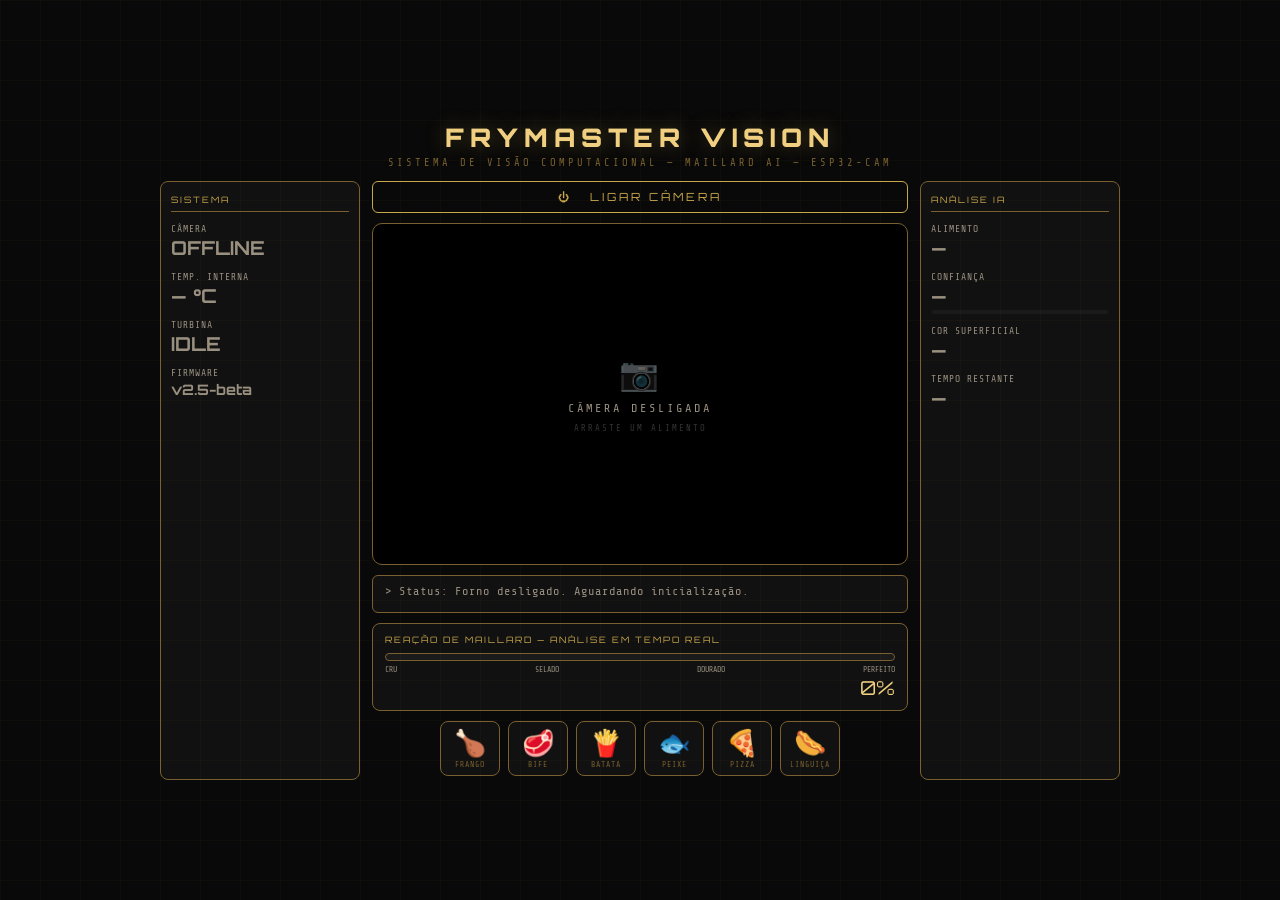
==== commit bda78026: "Merge branch 'main' of https://github.com/igormunczeski-netizen/FryMaster" ====
--- a/camera-ia/index.html
+++ b/camera-ia/index.html
@@ -1,169 +1,138 @@
 <!DOCTYPE html>
 <html lang="pt-BR">
+
 <head>
-  <meta charset="UTF-8">
-  <meta name="viewport" content="width=device-width, initial-scale=1.0">
-  <title>FryMaster Vision</title>
-  <link rel="stylesheet" href="style.css">
+    <meta charset="UTF-8">
+    <meta name="viewport" content="width=device-width, initial-scale=1.0">
+    <title>FryMaster Vision</title>
+    <link rel="stylesheet" href="style.css">
 </head>
+
 <body>
-  <!-- HEADER -->
-  <div class="header">
-    <h1>FRYMASTER VISION</h1>
-    <p>Sistema de Visão Computacional &mdash; Maillard AI &mdash; ESP32-CAM</p>
-  </div>
-
-  <!-- DASHBOARD -->
-  <div class="dashboard">
-
-    <!-- LEFT PANEL -->
-    <div class="side-panel">
-      <div class="panel-title">Sistema</div>
-
-      <div class="metric">
-        <div class="metric-label">CÂMERA</div>
-        <div class="metric-value off" id="m-cam">OFFLINE</div>
-      </div>
-
-      <div class="metric">
-        <div class="metric-label">TEMP. INTERNA</div>
-        <div class="metric-value off" id="m-temp">— °C</div>
-      </div>
-
-      <div class="metric">
-        <div class="metric-label">TURBINA</div>
-        <div class="metric-value off" id="m-turb">IDLE</div>
-      </div>
-
-      <div class="metric">
-        <div class="metric-label">FIRMWARE</div>
-        <div class="metric-value" style="font-size:.9rem;color:var(--white-dim);">v2.4.1-beta</div>
-      </div>
+    <div class="header">
+        <h1>FRYMASTER VISION</h1>
+        <p>Sistema de Visão Computacional &mdash; Maillard AI &mdash; ESP32-CAM</p>
     </div>
 
-    <!-- CENTER -->
-    <div class="center-col">
+    <div class="dashboard">
 
-      <button id="btn-power">⏻ &nbsp; LIGAR CÂMERA</button>
+        <div class="side-panel">
+            <div class="panel-title">Sistema</div>
 
-      <!-- CAMERA ZONE -->
-      <div class="camera-zone" id="camera-zone">
-        <!-- oven interior layers -->
-        <div class="oven-bg"></div>
-        <div class="oven-wall"></div>
-        <div class="lamp left"></div>
-        <div class="lamp right"></div>
-        <div class="cam-module"></div>
+            <div class="metric">
+                <div class="metric-label">CÂMERA</div>
+                <div class="metric-value off" id="m-cam">OFFLINE</div>
+            </div>
 
-        <!-- corners -->
-        <div class="corner tl"></div>
-        <div class="corner tr"></div>
-        <div class="corner bl"></div>
-        <div class="corner br"></div>
+            <div class="metric">
+                <div class="metric-label">TEMP. INTERNA</div>
+                <div class="metric-value off" id="m-temp">— °C</div>
+            </div>
 
-        <div class="scan-line"></div>
+            <div class="metric">
+                <div class="metric-label">TURBINA</div>
+                <div class="metric-value off" id="m-turb">IDLE</div>
+            </div>
 
-        <div class="cam-off-label">
-          <span class="icon">📷</span>
-          <span>CÂMERA DESLIGADA</span>
-          <span style="font-size:.55rem;color:#333;letter-spacing:2px;">ARRASTE UM ALIMENTO</span>
+            <div class="metric">
+                <div class="metric-label">FIRMWARE</div>
+                <div class="metric-value" style="font-size:.9rem;color:var(--white-dim);">v2.5-beta</div>
+            </div>
         </div>
-      </div>
 
-      <!-- STATUS -->
-      <div class="status-box" id="status-box">
-        &gt; Status: Forno desligado. Aguardando inicialização.
-      </div>
+        <div class="center-col">
 
-      <!-- MAILLARD BAR -->
-      <div class="maillard-wrap">
-        <div class="maillard-title">Reação de Maillard — Análise em Tempo Real</div>
-        <div class="bar-track"><div class="bar-fill" id="bar-fill"></div></div>
-        <div class="bar-labels">
-          <span>CRU</span><span>SELADO</span><span>DOURADO</span><span>PERFEITO</span>
+            <button id="btn-power">⏻ &nbsp; LIGAR CÂMERA</button>
+
+            <div class="camera-zone" id="camera-zone">
+                <div class="oven-bg"></div>
+                <div class="oven-wall"></div>
+                <div class="lamp left"></div>
+                <div class="lamp right"></div>
+                <div class="cam-module"></div>
+
+                <div class="corner tl"></div>
+                <div class="corner tr"></div>
+                <div class="corner bl"></div>
+                <div class="corner br"></div>
+
+                <div class="scan-line"></div>
+
+                <div class="cam-off-label">
+                    <span class="icon">📷</span>
+                    <span>CÂMERA DESLIGADA</span>
+                    <span style="font-size:.55rem;color:#333;letter-spacing:2px;">ARRASTE UM ALIMENTO</span>
+                </div>
+            </div>
+
+            <div class="status-box" id="status-box">
+                &gt; Status: Forno desligado. Aguardando inicialização.
+            </div>
+
+            <div class="maillard-wrap">
+                <div class="maillard-title">Reação de Maillard — Análise em Tempo Real</div>
+                <div class="bar-track">
+                    <div class="bar-fill" id="bar-fill"></div>
+                </div>
+                <div class="bar-labels">
+                    <span>CRU</span><span>SELADO</span><span>DOURADO</span><span>PERFEITO</span>
+                </div>
+                <div class="pct-display"><span id="pct-val">0</span>%</div>
+            </div>
+
+            <div class="food-tray">
+                <div class="food-item" draggable="true" data-name="Frango" data-time="8">
+                    🍗<span class="tag">Frango</span>
+                </div>
+                <div class="food-item" draggable="true" data-name="Bife" data-time="10">
+                    🥩<span class="tag">Bife</span>
+                </div>
+                <div class="food-item" draggable="true" data-name="Batata Frita" data-time="6">
+                    🍟<span class="tag">Batata</span>
+                </div>
+                <div class="food-item" draggable="true" data-name="Peixe" data-time="7">
+                    🐟<span class="tag">Peixe</span>
+                </div>
+                <div class="food-item" draggable="true" data-name="Pizza" data-time="5">
+                    🍕<span class="tag">Pizza</span>
+                </div>
+                <div class="food-item" draggable="true" data-name="Linguiça" data-time="9">
+                    🌭<span class="tag">Linguiça</span>
+                </div>
+            </div>
+
         </div>
-        <div class="pct-display"><span id="pct-val">0</span>%</div>
-      </div>
 
-      <!-- FOOD TRAY -->
-      <div class="food-tray">
-        <div class="food-item" draggable="true" data-name="Frango" data-time="8">
-          🍗<span class="tag">Frango</span>
+        <div class="side-panel">
+            <div class="panel-title">Análise IA</div>
+
+            <div class="metric">
+                <div class="metric-label">ALIMENTO</div>
+                <div class="metric-value off" id="m-food">—</div>
+            </div>
+
+            <div class="metric">
+                <div class="metric-label">CONFIANÇA</div>
+                <div class="metric-value off" id="m-conf">—</div>
+                <div class="mini-bar-wrap">
+                    <div class="mini-bar" id="conf-bar"></div>
+                </div>
+            </div>
+
+            <div class="metric">
+                <div class="metric-label">COR SUPERFICIAL</div>
+                <div class="metric-value off" id="m-cor">—</div>
+            </div>
+
+            <div class="metric">
+                <div class="metric-label">TEMPO RESTANTE</div>
+                <div class="metric-value off" id="m-time">—</div>
+            </div>
         </div>
-        <div class="food-item" draggable="true" data-name="Bife" data-time="10">
-          🥩<span class="tag">Bife</span>
-        </div>
-        <div class="food-item" draggable="true" data-name="Batata Frita" data-time="6">
-          🍟<span class="tag">Batata</span>
-        </div>
-        <div class="food-item" draggable="true" data-name="Peixe" data-time="7">
-          🐟<span class="tag">Peixe</span>
-        </div>
-        <div class="food-item" draggable="true" data-name="Pizza" data-time="5">
-          🍕<span class="tag">Pizza</span>
-        </div>
-        <div class="food-item" draggable="true" data-name="Linguiça" data-time="9">
-          🌭<span class="tag">Linguiça</span>
-        </div>
-        <div class="food-item" draggable="true" data-name="Camarão" data-time="5">
-          🦐<span class="tag">Camarão</span>
-        </div>
-        <div class="food-item" draggable="true" data-name="Costela" data-time="12">
-          🍖<span class="tag">Costela</span>
-        </div>
-        <div class="food-item" draggable="true" data-name="Ovo" data-time="4">
-          🍳<span class="tag">Ovo</span>
-        </div>
-        <div class="food-item" draggable="true" data-name="Milho" data-time="7">
-          🌽<span class="tag">Milho</span>
-        </div>
-        <div class="food-item" draggable="true" data-name="Bacon" data-time="5">
-          🥓<span class="tag">Bacon</span>
-        </div>
-        <div class="food-item" draggable="true" data-name="Hambúrguer" data-time="8">
-          🍔<span class="tag">Hambúrguer</span>
-        </div>
-      </div>
 
     </div>
 
-    <!-- RIGHT PANEL -->
-    <div class="side-panel">
-      <div class="panel-title">Análise IA</div>
+    <script src="script.js"></script>
+</body>
 
-      <div class="metric">
-        <div class="metric-label">ALIMENTO</div>
-        <div class="metric-value off" id="m-food">—</div>
-      </div>
-
-      <div class="metric">
-        <div class="metric-label">CONFIANÇA</div>
-        <div class="metric-value off" id="m-conf">—</div>
-        <div class="mini-bar-wrap"><div class="mini-bar" id="conf-bar"></div></div>
-      </div>
-
-      <div class="metric">
-        <div class="metric-label">COR SUPERFICIAL</div>
-        <div class="metric-value off" id="m-cor">—</div>
-      </div>
-
-      <div class="metric">
-        <div class="metric-label">TEMPO RESTANTE</div>
-        <div class="metric-value off" id="m-time">—</div>
-      </div>
-    </div>
-
-  </div>
-
-  <!-- LOG -->
-  <div style="width:100%;max-width:880px;margin-top:14px;">
-    <div class="log-box" id="log-box">
-      <div class="log-line dim">[BOOT] FryMaster Vision v2.4.1-beta inicializado.</div>
-      <div class="log-line dim">[BOOT] ESP32-CAM conectado. IP: 192.168.4.1</div>
-      <div class="log-line dim">[BOOT] Aguardando comando de inicialização...</div>
-    </div>
-  </div>
-
-  <script src="script.js"></script>
-</body>
 </html>
--- a/camera-ia/style.css
+++ b/camera-ia/style.css
@@ -1,434 +1,544 @@
 @import url('https://fonts.googleapis.com/css2?family=Share+Tech+Mono&family=Orbitron:wght@400;700;900&display=swap');
-
-    :root {
-      --black:     #090909;
-      --black-2:   #111111;
-      --black-3:   #1a1a1a;
-      --gold:      #c9a84c;
-      --gold-light:#f0d080;
-      --gold-dim:  #7a6030;
-      --white:     #f5f0e8;
-      --white-dim: #9a9080;
-      --glow:      rgba(201,168,76,0.35);
+:root {
+    --black: #090909;
+    --black-2: #111111;
+    --black-3: #1a1a1a;
+    --gold: #c9a84c;
+    --gold-light: #f0d080;
+    --gold-dim: #7a6030;
+    --white: #f5f0e8;
+    --white-dim: #9a9080;
+    --glow: rgba(201, 168, 76, 0.35);
+}
+
+* {
+    margin: 0;
+    padding: 0;
+    box-sizing: border-box;
+}
+
+body {
+    background: var(--black);
+    color: var(--white);
+    font-family: 'Share Tech Mono', monospace;
+    height: 100vh;
+    overflow: hidden;
+    display: flex;
+    flex-direction: column;
+    align-items: center;
+    justify-content: center;
+    padding: 10px 20px;
+}
+
+
+/* subtle grid background */
+
+body::before {
+    content: '';
+    position: fixed;
+    inset: 0;
+    background-image: linear-gradient(rgba(201, 168, 76, .03) 1px, transparent 1px), linear-gradient(90deg, rgba(201, 168, 76, .03) 1px, transparent 1px);
+    background-size: 40px 40px;
+    pointer-events: none;
+}
+
+
+/* ── HEADER ── */
+
+.header {
+    text-align: center;
+    margin-bottom: 12px;
+}
+
+.header h1 {
+    font-family: 'Orbitron', sans-serif;
+    font-size: 1.6rem;
+    font-weight: 900;
+    letter-spacing: 6px;
+    color: var(--gold-light);
+    text-shadow: 0 0 20px var(--glow);
+}
+
+.header p {
+    font-size: .65rem;
+    color: var(--gold-dim);
+    letter-spacing: 3px;
+    margin-top: 4px;
+    text-transform: uppercase;
+}
+
+
+/* ── MAIN GRID ── */
+
+.dashboard {
+    display: grid;
+    grid-template-columns: 200px 1fr 200px;
+    gap: 12px;
+    width: 100%;
+    max-width: 960px;
+    align-items: stretch;
+}
+
+
+/* ── SIDE PANELS ── */
+
+.side-panel {
+    background: var(--black-2);
+    border: 1px solid var(--gold-dim);
+    border-radius: 8px;
+    padding: 12px 10px;
+    display: flex;
+    flex-direction: column;
+    gap: 12px;
+}
+
+.panel-title {
+    font-family: 'Orbitron', sans-serif;
+    font-size: .55rem;
+    letter-spacing: 2px;
+    color: var(--gold);
+    border-bottom: 1px solid var(--gold-dim);
+    padding-bottom: 6px;
+    text-transform: uppercase;
+}
+
+
+/* metric row */
+
+.metric {
+    display: flex;
+    flex-direction: column;
+    gap: 2px;
+}
+
+.metric-label {
+    font-size: .6rem;
+    color: var(--white-dim);
+    letter-spacing: 1px;
+}
+
+.metric-value {
+    font-family: 'Orbitron', sans-serif;
+    font-size: 1.2rem;
+    font-weight: 700;
+    color: var(--gold-light);
+}
+
+.metric-value.ok {
+    color: #7fff7f;
+}
+
+.metric-value.warn {
+    color: var(--gold-light);
+}
+
+.metric-value.off {
+    color: var(--white-dim);
+}
+
+
+/* mini bar */
+
+.mini-bar-wrap {
+    height: 4px;
+    background: var(--black-3);
+    border-radius: 2px;
+    overflow: hidden;
+}
+
+.mini-bar {
+    height: 100%;
+    background: linear-gradient(90deg, var(--gold-dim), var(--gold-light));
+    width: 0%;
+    transition: width .5s ease;
+}
+
+
+/* ── CENTER COLUMN ── */
+
+.center-col {
+    display: flex;
+    flex-direction: column;
+    gap: 10px;
+}
+
+
+/* Power button */
+
+#btn-power {
+    font-family: 'Orbitron', sans-serif;
+    font-size: .7rem;
+    letter-spacing: 3px;
+    padding: 8px 0;
+    width: 100%;
+    border: 1px solid var(--gold);
+    background: transparent;
+    color: var(--gold);
+    border-radius: 6px;
+    cursor: pointer;
+    transition: .25s;
+    text-transform: uppercase;
+}
+
+#btn-power:hover,
+#btn-power.on {
+    background: var(--gold);
+    color: var(--black);
+    box-shadow: 0 0 18px var(--glow);
+}
+
+
+/* ── CAMERA ZONE ── */
+
+.camera-zone {
+    width: 100%;
+    height: 38vh;
+    min-height: 180px;
+    border: 1px solid var(--gold-dim);
+    border-radius: 10px;
+    position: relative;
+    overflow: hidden;
+    background: #000;
+    cursor: default;
+}
+
+
+/* INTERIOR OVEN BG */
+
+.oven-bg {
+    position: absolute;
+    inset: 0;
+    background: radial-gradient(ellipse 30% 60% at 8% 50%, rgba(255, 200, 80, .18) 0%, transparent 70%), radial-gradient(ellipse 30% 60% at 92% 50%, rgba(255, 200, 80, .14) 0%, transparent 70%), radial-gradient(ellipse 80% 40% at 50% 0%, rgba(180, 140, 60, .12) 0%, transparent 60%), linear-gradient(180deg, #2a2218 0%, #1e1a10 30%, #16130c 60%, #0e0c08 100%);
+    opacity: 0;
+    transition: opacity .6s ease;
+}
+
+.camera-zone.active .oven-bg {
+    opacity: 1;
+}
+
+.oven-wall {
+    position: absolute;
+    inset: 0;
+    opacity: 0;
+    transition: opacity .6s ease;
+    background-image: radial-gradient(circle, rgba(201, 168, 76, .18) 1.5px, transparent 1.5px);
+    background-size: 18px 18px;
+    background-position: 9px 9px;
+}
+
+.camera-zone.active .oven-wall {
+    opacity: 1;
+}
+
+.lamp {
+    position: absolute;
+    top: 50%;
+    transform: translateY(-50%);
+    width: 14px;
+    height: 50px;
+    background: linear-gradient(180deg, #ffe070, #ffa020);
+    border-radius: 3px;
+    opacity: 0;
+    transition: opacity .6s ease;
+    box-shadow: 0 0 30px 10px rgba(255, 180, 40, .4);
+}
+
+.lamp.left {
+    left: 14px;
+}
+
+.lamp.right {
+    right: 14px;
+}
+
+.camera-zone.active .lamp {
+    opacity: 0.85;
+}
+
+.cam-module {
+    position: absolute;
+    top: 10px;
+    right: 12px;
+    width: 40px;
+    height: 30px;
+    background: linear-gradient(135deg, #888 0%, #ccc 40%, #999 100%);
+    border-radius: 4px;
+    opacity: 0;
+    transition: opacity .6s ease;
+    display: flex;
+    align-items: center;
+    justify-content: center;
+    box-shadow: inset 0 1px 3px rgba(255, 255, 255, .3), 0 2px 8px rgba(0, 0, 0, .6);
+}
+
+.cam-module::before {
+    content: '';
+    width: 14px;
+    height: 14px;
+    border-radius: 50%;
+    background: radial-gradient(circle at 35% 35%, #2a2aff 0%, #000055 40%, #000 80%);
+    box-shadow: 0 0 0 2px #555, 0 0 6px rgba(0, 80, 255, .5);
+}
+
+.cam-module::after {
+    content: '';
+    position: absolute;
+    top: 4px;
+    left: 4px;
+    width: 4px;
+    height: 4px;
+    border-radius: 50%;
+    background: #0f0;
+    box-shadow: 0 0 4px #0f0;
+    opacity: 0;
+}
+
+.camera-zone.active .cam-module {
+    opacity: 1;
+}
+
+.camera-zone.active .cam-module::after {
+    opacity: 1;
+    animation: blink 1.4s ease-in-out infinite;
+}
+
+@keyframes blink {
+    0%,
+    100% {
+        opacity: 1
     }
-
-    * { margin:0; padding:0; box-sizing:border-box; }
-
-    body {
-      background: var(--black);
-      color: var(--white);
-      font-family: 'Share Tech Mono', monospace;
-      min-height: 100vh;
-      display: flex;
-      flex-direction: column;
-      align-items: center;
-      justify-content: flex-start;
-      padding: 28px 20px 48px;
-      overflow-y: auto;
-      overflow-x: hidden;
+    50% {
+        opacity: .2
     }
-
-    /* subtle grid background */
-    body::before {
-      content:'';
-      position:fixed; inset:0;
-      background-image:
-        linear-gradient(rgba(201,168,76,.03) 1px, transparent 1px),
-        linear-gradient(90deg, rgba(201,168,76,.03) 1px, transparent 1px);
-      background-size: 40px 40px;
-      pointer-events:none;
+}
+
+.food-cooking {
+    position: absolute;
+    font-size: 64px;
+    top: 50%;
+    left: 50%;
+    transform: translate(-50%, -50%);
+    filter: drop-shadow(0 0 20px rgba(201, 168, 76, .6));
+    animation: sizzle 2s ease-in-out infinite;
+}
+
+@keyframes sizzle {
+    0%,
+    100% {
+        transform: translate(-50%, -50%) scale(1);
     }
-
-    /* ── HEADER ── */
-    .header {
-      text-align: center;
-      margin-bottom: 24px;
+    50% {
+        transform: translate(-50%, -52%) scale(1.04);
     }
-    .header h1 {
-      font-family: 'Orbitron', sans-serif;
-      font-size: 1.8rem;
-      font-weight: 900;
-      letter-spacing: 6px;
-      color: var(--gold-light);
-      text-shadow: 0 0 20px var(--glow);
+}
+
+.scan-line {
+    position: absolute;
+    width: 100%;
+    height: 2px;
+    background: linear-gradient(90deg, transparent, rgba(201, 168, 76, .7), transparent);
+    top: 0;
+    animation: scan 2.5s linear infinite;
+    opacity: 0;
+    transition: opacity .4s;
+}
+
+.camera-zone.active .scan-line {
+    opacity: 1;
+}
+
+@keyframes scan {
+    0% {
+        top: 0
     }
-    .header p {
-      font-size: .7rem;
-      color: var(--gold-dim);
-      letter-spacing: 3px;
-      margin-top: 4px;
-      text-transform: uppercase;
+    100% {
+        top: 100%
     }
-
-    /* ── MAIN GRID ── */
-    .dashboard {
-      display: grid;
-      grid-template-columns: 200px 1fr 200px;
-      gap: 16px;
-      width: 100%;
-      max-width: 880px;
-      align-items: start;
-    }
-
-    /* ── SIDE PANELS ── */
-    .side-panel {
-      background: var(--black-2);
-      border: 1px solid var(--gold-dim);
-      border-radius: 8px;
-      padding: 16px 12px;
-      display: flex;
-      flex-direction: column;
-      gap: 14px;
-    }
-    .panel-title {
-      font-family: 'Orbitron', sans-serif;
-      font-size: .55rem;
-      letter-spacing: 2px;
-      color: var(--gold);
-      border-bottom: 1px solid var(--gold-dim);
-      padding-bottom: 8px;
-      text-transform: uppercase;
-    }
-
-    /* metric row */
-    .metric {
-      display: flex;
-      flex-direction: column;
-      gap: 4px;
-    }
-    .metric-label {
-      font-size: .6rem;
-      color: var(--white-dim);
-      letter-spacing: 1px;
-    }
-    .metric-value {
-      font-family: 'Orbitron', sans-serif;
-      font-size: 1.3rem;
-      font-weight: 700;
-      color: var(--gold-light);
-    }
-    .metric-value.ok   { color: #7fff7f; }
-    .metric-value.warn { color: var(--gold-light); }
-    .metric-value.off  { color: var(--white-dim); }
-
-    /* mini bar */
-    .mini-bar-wrap {
-      height: 4px;
-      background: var(--black-3);
-      border-radius: 2px;
-      overflow: hidden;
-    }
-    .mini-bar {
-      height: 100%;
-      background: linear-gradient(90deg, var(--gold-dim), var(--gold-light));
-      width: 0%;
-      transition: width .5s ease;
-    }
-
-    /* ── CENTER COLUMN ── */
-    .center-col {
-      display: flex;
-      flex-direction: column;
-      gap: 14px;
-    }
-
-    /* Power button */
-    #btn-power {
-      font-family: 'Orbitron', sans-serif;
-      font-size: .7rem;
-      letter-spacing: 3px;
-      padding: 10px 0;
-      width: 100%;
-      border: 1px solid var(--gold);
-      background: transparent;
-      color: var(--gold);
-      border-radius: 6px;
-      cursor: pointer;
-      transition: .25s;
-      text-transform: uppercase;
-    }
-    #btn-power:hover, #btn-power.on {
-      background: var(--gold);
-      color: var(--black);
-      box-shadow: 0 0 18px var(--glow);
-    }
-
-    /* ── CAMERA ZONE ── */
-    .camera-zone {
-      width: 100%;
-      aspect-ratio: 16/10;
-      border: 1px solid var(--gold-dim);
-      border-radius: 10px;
-      position: relative;
-      overflow: hidden;
-      background: #000;
-      cursor: default;
-    }
-
-    /* INTERIOR OVEN BG – pure CSS illustration */
-    .oven-bg {
-      position: absolute; inset: 0;
-      background:
-        /* warm glow from left lamp */
-        radial-gradient(ellipse 30% 60% at 8% 50%, rgba(255,200,80,.18) 0%, transparent 70%),
-        /* warm glow from right lamp */
-        radial-gradient(ellipse 30% 60% at 92% 50%, rgba(255,200,80,.14) 0%, transparent 70%),
-        /* ceiling glow */
-        radial-gradient(ellipse 80% 40% at 50% 0%, rgba(180,140,60,.12) 0%, transparent 60%),
-        /* main stainless gradient */
-        linear-gradient(180deg,
-          #2a2218 0%,
-          #1e1a10 30%,
-          #16130c 60%,
-          #0e0c08 100%
-        );
-      opacity: 0;
-      transition: opacity .6s ease;
-    }
-    .camera-zone.active .oven-bg { opacity: 1; }
-
-    /* perforated back wall */
-    .oven-wall {
-      position: absolute; inset: 0;
-      opacity: 0;
-      transition: opacity .6s ease;
-      background-image: radial-gradient(circle, rgba(201,168,76,.18) 1.5px, transparent 1.5px);
-      background-size: 18px 18px;
-      background-position: 9px 9px;
-    }
-    .camera-zone.active .oven-wall { opacity: 1; }
-
-    /* side lamps */
-    .lamp {
-      position: absolute;
-      top: 50%;
-      transform: translateY(-50%);
-      width: 14px;
-      height: 50px;
-      background: linear-gradient(180deg, #ffe070, #ffa020);
-      border-radius: 3px;
-      opacity: 0;
-      transition: opacity .6s ease;
-      box-shadow: 0 0 30px 10px rgba(255,180,40,.4);
-    }
-    .lamp.left  { left: 14px; }
-    .lamp.right { right: 14px; }
-    .camera-zone.active .lamp { opacity: 0.85; }
-
-    /* ESP32-CAM module in top-right corner */
-    .cam-module {
-      position: absolute;
-      top: 10px;
-      right: 12px;
-      width: 40px;
-      height: 30px;
-      background: linear-gradient(135deg, #888 0%, #ccc 40%, #999 100%);
-      border-radius: 4px;
-      opacity: 0;
-      transition: opacity .6s ease;
-      display: flex;
-      align-items: center;
-      justify-content: center;
-      box-shadow: inset 0 1px 3px rgba(255,255,255,.3), 0 2px 8px rgba(0,0,0,.6);
-    }
-    .cam-module::before {
-      /* camera lens */
-      content:'';
-      width: 14px; height: 14px;
-      border-radius: 50%;
-      background: radial-gradient(circle at 35% 35%, #2a2aff 0%, #000055 40%, #000 80%);
-      box-shadow: 0 0 0 2px #555, 0 0 6px rgba(0,80,255,.5);
-    }
-    .cam-module::after {
-      /* LED dot */
-      content:'';
-      position:absolute;
-      top:4px; left:4px;
-      width:4px; height:4px;
-      border-radius:50%;
-      background:#0f0;
-      box-shadow: 0 0 4px #0f0;
-      opacity: 0;
-    }
-    .camera-zone.active .cam-module { opacity: 1; }
-    .camera-zone.active .cam-module::after { opacity: 1; animation: blink 1.4s ease-in-out infinite; }
-
-    @keyframes blink { 0%,100%{opacity:1} 50%{opacity:.2} }
-
-    /* food emoji dropped */
-    .food-cooking {
-      position: absolute;
-      font-size: 64px;
-      top: 50%; left: 50%;
-      transform: translate(-50%, -50%);
-      filter: drop-shadow(0 0 20px rgba(201,168,76,.6));
-      animation: sizzle 2s ease-in-out infinite;
-    }
-    @keyframes sizzle {
-      0%,100% { transform: translate(-50%,-50%) scale(1); }
-      50%      { transform: translate(-50%,-52%) scale(1.04); }
-    }
-
-    /* scan line */
-    .scan-line {
-      position: absolute;
-      width: 100%;
-      height: 2px;
-      background: linear-gradient(90deg, transparent, rgba(201,168,76,.7), transparent);
-      top: 0;
-      animation: scan 2.5s linear infinite;
-      opacity: 0;
-      transition: opacity .4s;
-    }
-    .camera-zone.active .scan-line { opacity: 1; }
-    @keyframes scan { 0%{top:0} 100%{top:100%} }
-
-    /* corner brackets */
-    .corner { position:absolute; width:14px; height:14px; opacity:0; transition:opacity .4s; }
-    .corner.tl { top:6px;    left:6px;   border-top:2px solid var(--gold); border-left:2px solid var(--gold); }
-    .corner.tr { top:6px;    right:6px;  border-top:2px solid var(--gold); border-right:2px solid var(--gold); }
-    .corner.bl { bottom:6px; left:6px;   border-bottom:2px solid var(--gold); border-left:2px solid var(--gold); }
-    .corner.br { bottom:6px; right:6px;  border-bottom:2px solid var(--gold); border-right:2px solid var(--gold); }
-    .camera-zone.active .corner { opacity:1; }
-
-    /* OFF label */
-    .cam-off-label {
-      position:absolute; inset:0;
-      display:flex; flex-direction:column;
-      align-items:center; justify-content:center;
-      gap:8px;
-      color: var(--white-dim);
-      font-size:.75rem;
-      letter-spacing:3px;
-      transition:opacity .4s;
-    }
-    .cam-off-label .icon { font-size:2rem; opacity:.4; }
-    .camera-zone.active .cam-off-label { opacity:0; pointer-events:none; }
-
-    /* drag-over highlight */
-    .camera-zone.dragover { border-color: var(--gold-light); box-shadow: 0 0 20px var(--glow); }
-
-    /* ── STATUS ── */
-    .status-box {
-      font-size: .8rem;
-      letter-spacing: 1px;
-      padding: 10px 14px;
-      border: 1px solid var(--gold-dim);
-      border-radius: 6px;
-      background: var(--black-2);
-      color: var(--white-dim);
-      min-height: 42px;
-      transition: color .3s;
-    }
-
-    /* ── MAILLARD BAR ── */
-    .maillard-wrap {
-      background: var(--black-2);
-      border: 1px solid var(--gold-dim);
-      border-radius: 8px;
-      padding: 14px;
-    }
-    .maillard-title {
-      font-family: 'Orbitron', sans-serif;
-      font-size: .55rem;
-      letter-spacing: 2px;
-      color: var(--gold);
-      margin-bottom: 10px;
-      text-transform: uppercase;
-    }
-    .bar-track {
-      height: 10px;
-      background: var(--black-3);
-      border-radius: 5px;
-      overflow: hidden;
-      border: 1px solid var(--gold-dim);
-    }
-    .bar-fill {
-      height: 100%;
-      width: 0%;
-      border-radius: 5px;
-      background: linear-gradient(90deg, #3a2a00, #c9a84c, #f0d080);
-      transition: width .4s ease;
-      box-shadow: 0 0 8px var(--glow);
-    }
-    .bar-labels {
-      display: flex;
-      justify-content: space-between;
-      font-size: .55rem;
-      color: var(--white-dim);
-      margin-top: 5px;
-    }
-    .pct-display {
-      text-align: right;
-      font-family: 'Orbitron', sans-serif;
-      font-size: 1.4rem;
-      color: var(--gold-light);
-      margin-top: 4px;
-    }
-
-    /* ── FOOD TRAY ── */
-    .food-tray {
-      display: flex;
-      justify-content: flex-start;
-      gap: 12px;
-      overflow-x: auto;
-      padding-bottom: 8px;
-      scrollbar-width: thin;
-      scrollbar-color: var(--gold-dim) var(--black-3);
-    }
-    .food-tray::-webkit-scrollbar { height: 4px; }
-    .food-tray::-webkit-scrollbar-track { background: var(--black-3); }
-    .food-tray::-webkit-scrollbar-thumb { background: var(--gold-dim); border-radius: 2px; }
-    .food-item {
-      font-size: 36px;
-      cursor: grab;
-      user-select: none;
-      padding: 10px;
-      border: 1px solid var(--gold-dim);
-      border-radius: 8px;
-      background: var(--black-2);
-      transition: .2s;
-      display: flex;
-      flex-direction: column;
-      align-items: center;
-      gap: 4px;
-      min-width: 72px;
-      flex-shrink: 0;
-    }
-    .food-item:active { cursor: grabbing; }
-    .food-item:hover {
-      border-color: var(--gold);
-      box-shadow: 0 0 12px var(--glow);
-      transform: translateY(-3px);
-    }
-    .food-item span.tag {
-      font-size: .55rem;
-      color: var(--gold-dim);
-      letter-spacing: 1px;
-      text-transform: uppercase;
-    }
-
-    /* ── LOG ── */
-    .log-box {
-      background: var(--black-2);
-      border: 1px solid var(--gold-dim);
-      border-radius: 8px;
-      padding: 12px;
-      height: 120px;
-      overflow-y: auto;
-      display: flex;
-      flex-direction: column;
-      gap: 3px;
-    }
-    .log-box::-webkit-scrollbar { width:4px; }
-    .log-box::-webkit-scrollbar-track { background: var(--black-3); }
-    .log-box::-webkit-scrollbar-thumb { background: var(--gold-dim); border-radius:2px; }
-    .log-line {
-      font-size: .62rem;
-      color: var(--white-dim);
-      letter-spacing: .5px;
-      line-height: 1.5;
-    }
-    .log-line.gold { color: var(--gold); }
-    .log-line.green { color: #7fff7f; }
-    .log-line.dim   { color: #444; }+}
+
+.corner {
+    position: absolute;
+    width: 14px;
+    height: 14px;
+    opacity: 0;
+    transition: opacity .4s;
+}
+
+.corner.tl {
+    top: 6px;
+    left: 6px;
+    border-top: 2px solid var(--gold);
+    border-left: 2px solid var(--gold);
+}
+
+.corner.tr {
+    top: 6px;
+    right: 6px;
+    border-top: 2px solid var(--gold);
+    border-right: 2px solid var(--gold);
+}
+
+.corner.bl {
+    bottom: 6px;
+    left: 6px;
+    border-bottom: 2px solid var(--gold);
+    border-left: 2px solid var(--gold);
+}
+
+.corner.br {
+    bottom: 6px;
+    right: 6px;
+    border-bottom: 2px solid var(--gold);
+    border-right: 2px solid var(--gold);
+}
+
+.camera-zone.active .corner {
+    opacity: 1;
+}
+
+.cam-off-label {
+    position: absolute;
+    inset: 0;
+    display: flex;
+    flex-direction: column;
+    align-items: center;
+    justify-content: center;
+    gap: 8px;
+    color: var(--white-dim);
+    font-size: .75rem;
+    letter-spacing: 3px;
+    transition: opacity .4s;
+}
+
+.cam-off-label .icon {
+    font-size: 2rem;
+    opacity: .4;
+}
+
+.camera-zone.active .cam-off-label {
+    opacity: 0;
+    pointer-events: none;
+}
+
+.camera-zone.dragover {
+    border-color: var(--gold-light);
+    box-shadow: 0 0 20px var(--glow);
+}
+
+
+/* ── STATUS ── */
+
+.status-box {
+    font-size: .75rem;
+    letter-spacing: 1px;
+    padding: 8px 12px;
+    border: 1px solid var(--gold-dim);
+    border-radius: 6px;
+    background: var(--black-2);
+    color: var(--white-dim);
+    min-height: 38px;
+    transition: color .3s;
+}
+
+
+/* ── MAILLARD BAR ── */
+
+.maillard-wrap {
+    background: var(--black-2);
+    border: 1px solid var(--gold-dim);
+    border-radius: 8px;
+    padding: 10px 12px;
+}
+
+.maillard-title {
+    font-family: 'Orbitron', sans-serif;
+    font-size: .55rem;
+    letter-spacing: 2px;
+    color: var(--gold);
+    margin-bottom: 8px;
+    text-transform: uppercase;
+}
+
+.bar-track {
+    height: 8px;
+    background: var(--black-3);
+    border-radius: 4px;
+    overflow: hidden;
+    border: 1px solid var(--gold-dim);
+}
+
+.bar-fill {
+    height: 100%;
+    width: 0%;
+    border-radius: 4px;
+    background: linear-gradient(90deg, #3a2a00, #c9a84c, #f0d080);
+    transition: width .4s ease;
+    box-shadow: 0 0 8px var(--glow);
+}
+
+.bar-labels {
+    display: flex;
+    justify-content: space-between;
+    font-size: .5rem;
+    color: var(--white-dim);
+    margin-top: 4px;
+}
+
+.pct-display {
+    text-align: right;
+    font-family: 'Orbitron', sans-serif;
+    font-size: 1.2rem;
+    color: var(--gold-light);
+    margin-top: 2px;
+}
+
+
+/* ── FOOD TRAY ── */
+
+.food-tray {
+    display: flex;
+    justify-content: center;
+    gap: 8px;
+    overflow-x: auto;
+    padding-bottom: 4px;
+    scrollbar-width: none;
+}
+
+.food-tray::-webkit-scrollbar {
+    display: none;
+}
+
+.food-item {
+    font-size: 26px;
+    cursor: grab;
+    user-select: none;
+    padding: 6px;
+    border: 1px solid var(--gold-dim);
+    border-radius: 8px;
+    background: var(--black-2);
+    transition: .2s;
+    display: flex;
+    flex-direction: column;
+    align-items: center;
+    gap: 2px;
+    min-width: 60px;
+    flex-shrink: 0;
+}
+
+.food-item:active {
+    cursor: grabbing;
+}
+
+.food-item:hover {
+    border-color: var(--gold);
+    box-shadow: 0 0 12px var(--glow);
+    transform: translateY(-2px);
+}
+
+.food-item span.tag {
+    font-size: .5rem;
+    color: var(--gold-dim);
+    letter-spacing: 1px;
+    text-transform: uppercase;
+}
